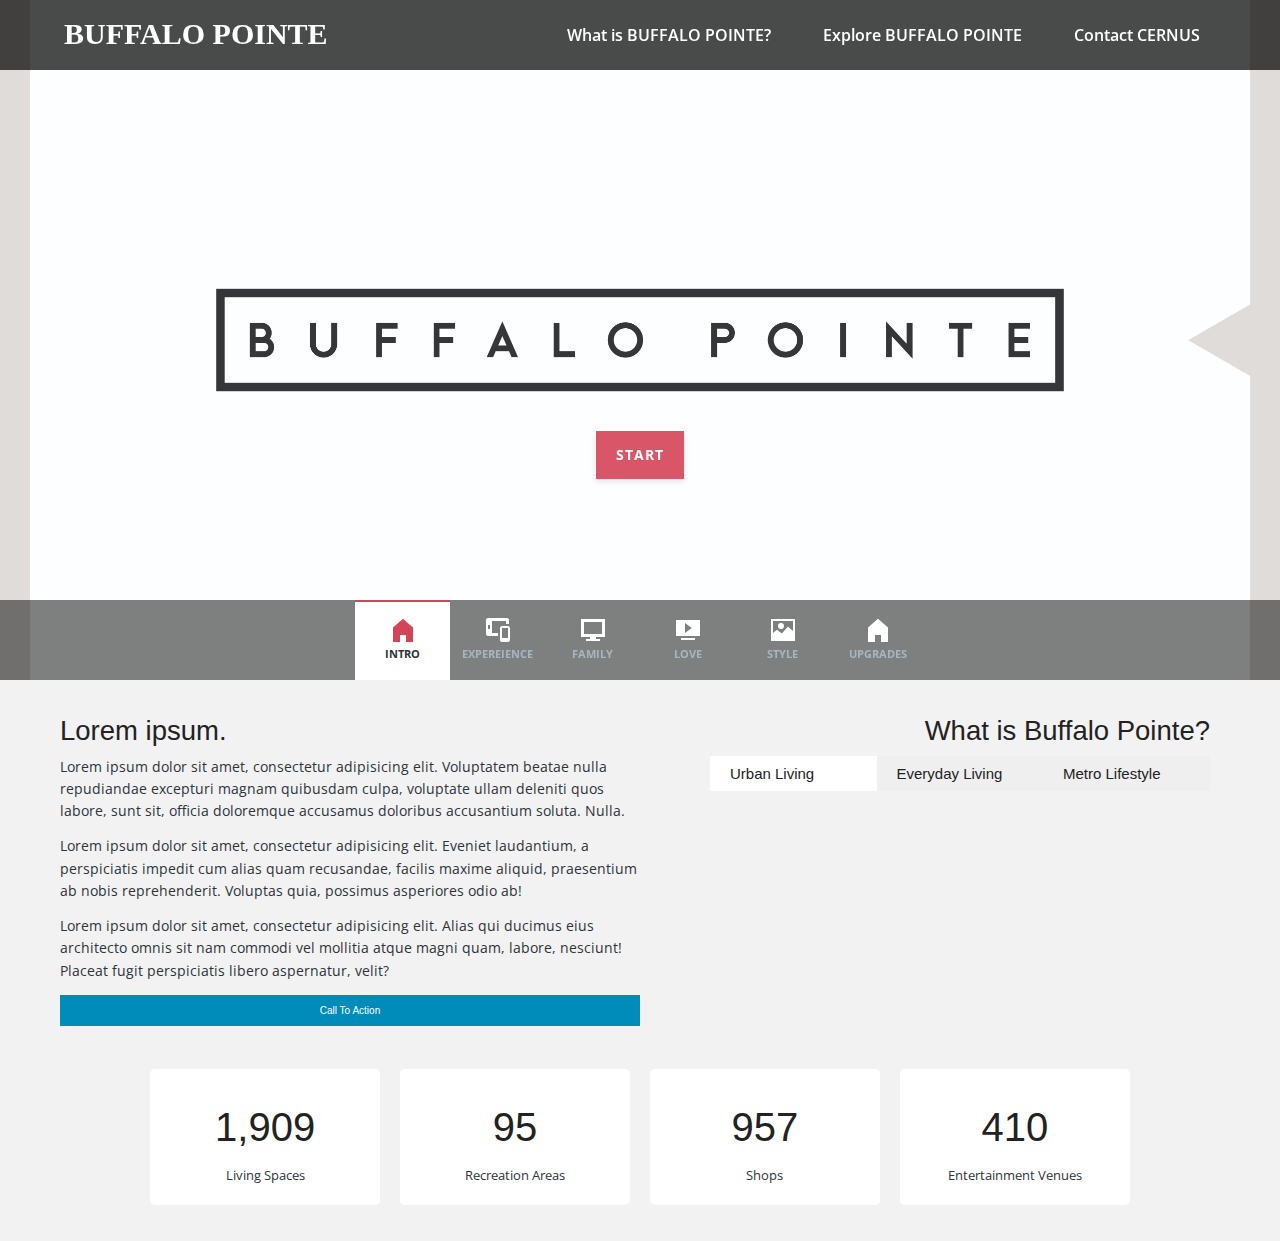
==== index.html @ 83a9c7e1 "Revision 2" ====
<!doctype html>
<html lang="en" class="no-js">
<head>
	<meta charset="UTF-8">
	<meta name="viewport" content="width=device-width, initial-scale=1">

	<link href='http://fonts.googleapis.com/css?family=Open+Sans:300,400,600,700' rel='stylesheet' type='text/css'>
 			  <link rel="stylesheet" href="/css/foundation.css" />
	<link rel="stylesheet" href="/reset.css"> <!-- CSS reset -->
	<link rel="stylesheet" href="/style.css"> <!-- Resource style -->
	
	<script src="https://ajax.googleapis.com/ajax/libs/jquery/2.1.4/jquery.min.js"></script>
 	
 	<script src="js/modernizr.js"></script> <!-- Modernizr -->
  	
  	       <script src="/js/foundation.min.js"></script>
  	       
  	       

  	<style>
	


/*-=-=-=-=-=-=-=-=-=-=-=- */
/* Column Grids */
/*-=-=-=-=-=-=-=-=-=-=-=- */

.col_half { width: 49%; }
.col_third { width: 32%; }
.col_fourth { width: 23.5%; }
.col_fifth { width: 18.4%; }
.col_sixth { width: 15%; }
.col_three_fourth { width: 74.5%;}
.col_twothird{ width: 66%;}
.col_half,
.col_third,
.col_twothird,
.col_fourth,
.col_three_fourth,
.col_fifth{
	position: relative;
	display:inline;
	display: inline-block;
	float: left;
	margin-right: 2%;
	margin-bottom: 20px;
}
.end { margin-right: 0 !important; }
/* Column Grids End */

.wrapper { width: 980px; margin: 30px auto; position: relative;}
.counter { background-color: #ffffff; padding: 20px 0; border-radius: 5px;}
.count-title { font-size: 40px; font-weight: normal;  margin-top: 10px; margin-bottom: 0; text-align: center; }
.count-text { font-size: 13px; font-weight: normal;  margin-top: 10px; margin-bottom: 0; text-align: center; }
.fa-2x { margin: 0 auto; float: none; display: table; color: #4ad1e5; }

	</style>
  	
  	
  	
	<title>Buffalo Pointe</title>
</head>
<body>
	<header class="cd-header">
		<div id="cd-logo"><a href="#0" STYLE="   COLOR: #FFF;
    FONT-WEIGHT: BOLD;
    FONT-FAMILY: HELVETICA NEUE;
    FONT-SIZE: 3REM;
    TOP: -4PX;
    POSITION: relative;">BUFFALO POINTE</a></div>

		<nav class="cd-primary-nav">
			<ul>
				<li><a href="#0">What is BUFFALO POINTE?</a></li>
				<li><a href="#0">Explore BUFFALO POINTE</a></li>
				<li><a href="#0">Contact CERNUS</a></li>
			</ul>
		</nav> <!-- .cd-primary-nav -->
	</header>

	<section class="cd-hero">
		<ul class="cd-hero-slider autoplay">
		<li class="selected" >
				<div class="cd-full-width">
					
				 
						<a href="#0" class="cd-btn" style="position:relative; top:200px;">Start</a>
				</div> <!-- .cd-full-width -->
			</li>
			<li>
				<div class="cd-full-width">
					
				 
					<a href="#0" class="cd-btn ">Learn More</a>
				</div> <!-- .cd-full-width -->
			</li>
			<li>
				<div class="cd-full-width">
					
				 
					<a href="#0" class="cd-btn ">Learn More</a>
				</div> <!-- .cd-full-width -->
			</li>
			<li>
				<div class="cd-full-width">
					
				 
					<a href="#0" class="cd-btn">Learn More</a>
				</div> <!-- .cd-full-width -->
			</li>
			<li>
				<div class="cd-full-width">
					
				 
					<a href="#0" class="cd-btn ">Learn More</a>
				</div> <!-- .cd-full-width -->
			</li>
			<li>
				<div class="cd-full-width">
					
				 
					<a href="#0" class="cd-btn">Learn More</a>
				</div> <!-- .cd-full-width -->
			</li>
			<!--<li>
				<div class="cd-full-width">
				
				 
					<a href="#0" class="cd-btn ">Learn More</a>
				</div> <!-- .cd-full-width -->
			</li>-->
			
		</ul> <!-- .cd-hero-slider -->

		<div class="cd-slider-nav">
			<nav>
				<span class="cd-marker item-1"></span>
				
				<ul>
					<li class="selected"><a href="#0">Intro</a></li>
					<li><a href="#0">Expereience</a></li>
					<li><a href="#0">Family</a></li>
					<li><a href="#0">Love</a></li>
					<li><a href="#0">Style</a></li>
					<li><a href="#0">Upgrades</a></li>
<!--					<li><a href="#0"></a></li>-->
				</ul>
			</nav> 
		</div> <!-- .cd-slider-nav -->
	</section> <!-- .cd-hero -->


<div class="fullwidth">
	<div class="columns large-12" style="padding:0;">
		<div class="columns large-6" style="   padding: 30px 0px 0px 60px;">
		<h1>Lorem ipsum.</h1>
			<p>Lorem ipsum dolor sit amet, consectetur adipisicing elit. Voluptatem beatae nulla repudiandae excepturi magnam quibusdam culpa, voluptate ullam deleniti quos labore, sunt sit, officia doloremque accusamus doloribus accusantium soluta. Nulla.</p>
			
			<p>Lorem ipsum dolor sit amet, consectetur adipisicing elit. Eveniet laudantium, a perspiciatis impedit cum alias quam recusandae, facilis maxime aliquid, praesentium ab nobis reprehenderit. Voluptas quia, possimus asperiores odio ab!</p>
			
			<p>Lorem ipsum dolor sit amet, consectetur adipisicing elit. Alias qui ducimus eius architecto omnis sit nam commodi vel mollitia atque magni quam, labore, nesciunt! Placeat fugit perspiciatis libero aspernatur, velit?</p>
			
			<a href="#" class="button expand">Call To Action</a>
			
		</div>
		<div class="columns large-6" style="    padding: 30px 70px 0px 70px;">
		
		<h1 style="float:right;">What is Buffalo Pointe?</h1>
		<div style="clear:both;"></div>
		<ul class="tabs" data-tab>
  <li class="tab-title active"><a href="#panel1">Urban Living</a></li>
  <li class="tab-title"><a href="#panel2">Everyday Living</a></li>
  <li class="tab-title"><a href="#panel3">Metro Lifestyle</a></li>

</ul>
<div class="tabs-content">
  <div class="content active" id="panel1">
<img src="http://placehold.it/650x350&text=Urban Living Content" alt="" style="width:100%;">
  </div>
  <div class="content" id="panel2">
<img src="http://placehold.it/650x350&text=Everyday Living Content" alt="" style="width:100%;">
  </div>
  <div class="content" id="panel3">
<img src="http://placehold.it/650x350&text=Metro Lifestyle Content" alt="" style="width:100%;">
  </div>

</div>
			
		</div>
		
	</div>
</div>
	
	
	
	<div class="fullwidth">
		<div class="columns large-12 centered">
			
<div class="wrapper">
    <div class="counter col_fourth">
      <i class="fa fa-code fa-2x"></i>
      <h2 class="timer count-title" id="count-number" data-to="3579" data-speed="1500"></h2>
       <p class="count-text ">Living Spaces</p>
    </div>

    <div class="counter col_fourth">
      <i class="fa fa-coffee fa-2x"></i>
      <h2 class="timer count-title" id="count-number" data-to="178" data-speed="1500"></h2>
      <p class="count-text ">Recreation Areas</p>
    </div>

    <div class="counter col_fourth">
      <i class="fa fa-lightbulb-o fa-2x"></i>
      <h2 class="timer count-title" id="count-number" data-to="1794" data-speed="1500"></h2>
      <p class="count-text ">Shops</p>
    </div>

    <div class="counter col_fourth end">
      <i class="fa fa-bug fa-2x"></i>
      <h2 class="timer count-title" id="count-number" data-to="768" data-speed="1500"></h2>
      <p class="count-text ">Entertainment Venues</p>
    </div>
</div>
			
		</div>
	</div>
	
	<div class="fullwidth">
		<div class="columns large-12 centered">
			
			<img src="http://placehold.it/900x480&text=MAPPLIC" style="width:100%;" alt="">
			
		</div>
		
	</div>


<script>
	(function ($) {
	$.fn.countTo = function (options) {
		options = options || {};
		
		return $(this).each(function () {
			// set options for current element
			var settings = $.extend({}, $.fn.countTo.defaults, {
				from:            $(this).data('from'),
				to:              $(this).data('to'),
				speed:           $(this).data('speed'),
				refreshInterval: $(this).data('refresh-interval'),
				decimals:        $(this).data('decimals')
			}, options);
			
			// how many times to update the value, and how much to increment the value on each update
			var loops = Math.ceil(settings.speed / settings.refreshInterval),
				increment = (settings.to - settings.from) / loops;
			
			// references & variables that will change with each update
			var self = this,
				$self = $(this),
				loopCount = 0,
				value = settings.from,
				data = $self.data('countTo') || {};
			
			$self.data('countTo', data);
			
			// if an existing interval can be found, clear it first
			if (data.interval) {
				clearInterval(data.interval);
			}
			data.interval = setInterval(updateTimer, settings.refreshInterval);
			
			// initialize the element with the starting value
			render(value);
			
			function updateTimer() {
				value += increment;
				loopCount++;
				
				render(value);
				
				if (typeof(settings.onUpdate) == 'function') {
					settings.onUpdate.call(self, value);
				}
				
				if (loopCount >= loops) {
					// remove the interval
					$self.removeData('countTo');
					clearInterval(data.interval);
					value = settings.to;
					
					if (typeof(settings.onComplete) == 'function') {
						settings.onComplete.call(self, value);
					}
				}
			}
			
			function render(value) {
				var formattedValue = settings.formatter.call(self, value, settings);
				$self.html(formattedValue);
			}
		});
	};
	
	$.fn.countTo.defaults = {
		from: 0,               // the number the element should start at
		to: 0,                 // the number the element should end at
		speed: 1000,           // how long it should take to count between the target numbers
		refreshInterval: 100,  // how often the element should be updated
		decimals: 0,           // the number of decimal places to show
		formatter: formatter,  // handler for formatting the value before rendering
		onUpdate: null,        // callback method for every time the element is updated
		onComplete: null       // callback method for when the element finishes updating
	};
	
	function formatter(value, settings) {
		return value.toFixed(settings.decimals);
	}
}(jQuery));

jQuery(function ($) {
  // custom formatting example
  $('#count-number').data('countToOptions', {
	formatter: function (value, options) {
	  return value.toFixed(options.decimals).replace(/\B(?=(?:\d{3})+(?!\d))/g, ',');
	}
  });
  
  // start all the timers
  $('.timer').each(count);  
  
  function count(options) {
	var $this = $(this);
	options = $.extend({}, options || {}, $this.data('countToOptions') || {});
	$this.countTo(options);
  }
});

	</script>

<script>
	$(document).foundation();
	</script>
	
<script src="js/jquery-2.1.1.js"></script>
<script src="js/main.js"></script> <!-- Resource jQuery -->
</body>
</html>
---- style.css ----
/* -------------------------------- 

Primary style

-------------------------------- */
*, *::after, *::before {
  -webkit-box-sizing: border-box;
  -moz-box-sizing: border-box;
  box-sizing: border-box;
}

html {
  font-size: 62.5%;
}

body {
  font-size: 1.6rem;
  font-family: "Open Sans", sans-serif;
  color: #2c343b;
  background-color: #f2f2f2;
}

a {
  color: #d44457;
  text-decoration: none;
}

img {
  max-width: 100%;
}


h1, h2, h3, h4, h5, h6 {
    color: #222222;
    font-family: "Helvetica Neue", Helvetica, Roboto, Arial, sans-serif;
    font-style: normal;
    font-weight: normal;
    line-height: 1.4;
    margin-bottom: 0.5rem;
    margin-top: 0.2rem;
    text-rendering: optimizeLegibility;
}

@media only screen and (min-width: 40.0625em) {
  h1, h2, h3, h4, h5, h6 {
    line-height: 1.4; }

  h1 {
    font-size: 2.75rem; }

  h2 {
    font-size: 2.3125rem; }

  h3 {
    font-size: 1.6875rem; }

  h4 {
    font-size: 1.4375rem; }

  h5 {
    font-size: 1.125rem; }

  h6 {
    font-size: 1rem; } }


/* Default paragraph styles */
p {
  font-family: inherit;
  font-size: 1.4rem;
  font-weight: normal;
  line-height: 1.6;
  margin-bottom: 1.25rem;
  text-rendering: optimizeLegibility; }
  p.lead {
    font-size: 1.21875rem;
    line-height: 1.6; }
  p aside {
    font-size: 0.875rem;
    font-style: italic;
    line-height: 1.35; }


.tabs dd > a, .tabs .tab-title > a {
    display: block;
    background-color: #EFEFEF;
    color: #222222;
    font-family: "Helvetica Neue", Helvetica, Roboto, Arial, sans-serif;
    font-size: 1.5rem;
    padding: 1rem 2rem;
}

.tabs dd, .tabs .tab-title {
    float: left;
    list-style: none;
    margin-bottom: 0 !important;
    position: relative;
    width: 33.3%;
}

/* -------------------------------- 

Main Components 

-------------------------------- */
.cd-header {
    position: fixed;
    z-index: 25;
    top: 0;
    left: 0;
    width: 100%;
    height: 50px;
    background-color: #21272c;
    -webkit-font-smoothing: antialiased;
    -moz-osx-font-smoothing: grayscale;
}
@media only screen and (min-width: 768px){
.cd-header {
    height: 70px;
    background-color: rgba(0, 0, 0, 0.71);
}
}

#cd-logo {
  float: left;
  margin: 13px 0 0 5%;
}
#cd-logo img {
  display: block;
}
@media only screen and (min-width: 768px) {
  #cd-logo {
    margin: 23px 0 0 5%;
  }
}

.cd-primary-nav {
  /* mobile first - navigation hidden by default, triggered by tap/click on navigation icon */
  float: right;
  margin-right: 5%;
  width: 44px;
  height: 100%;
  background: url("../assets/cd-icon-menu.svg") no-repeat center center;
}
.cd-primary-nav ul {
  position: absolute;
  top: 0;
  left: 0;
  width: 100%;
  -webkit-transform: translateY(-100%);
  -moz-transform: translateY(-100%);
  -ms-transform: translateY(-100%);
  -o-transform: translateY(-100%);
  transform: translateY(-100%);
}
.cd-primary-nav ul.is-visible {
  box-shadow: 0 3px 8px rgba(0, 0, 0, 0.2);
  -webkit-transform: translateY(50px);
  -moz-transform: translateY(50px);
  -ms-transform: translateY(50px);
  -o-transform: translateY(50px);
  transform: translateY(50px);
}
.cd-primary-nav a {
  display: block;
  height: 50px;
  line-height: 50px;
  padding-left: 5%;
  background: #21272c;
  border-top: 1px solid #333c44;
  color: #ffffff;
}
@media only screen and (min-width: 768px) {
  .cd-primary-nav {
    /* reset navigation values */
    width: auto;
    height: auto;
    background: none;
  }
  .cd-primary-nav ul {
    position: static;
    width: auto;
    -webkit-transform: translateY(0);
    -moz-transform: translateY(0);
    -ms-transform: translateY(0);
    -o-transform: translateY(0);
    transform: translateY(0);
    line-height: 70px;
  }
  .cd-primary-nav ul.is-visible {
    -webkit-transform: translateY(0);
    -moz-transform: translateY(0);
    -ms-transform: translateY(0);
    -o-transform: translateY(0);
    transform: translateY(0);
  }
  .cd-primary-nav li {
    display: inline-block;
    margin-left: 1em;
  }
  .cd-primary-nav a {
    display: inline-block;
    height: auto;
    font-weight: 600;
    line-height: normal;
    background: transparent;
    padding: .6em 1em;
    border-top: none;
  }
}

/* -------------------------------- 

Slider

-------------------------------- */
.cd-hero {
  position: relative;
  -webkit-font-smoothing: antialiased;
  -moz-osx-font-smoothing: grayscale;
}

.cd-hero-slider {
  position: relative;
  height: 360px;
  overflow: hidden;
}
.cd-hero-slider li {
  position: absolute;
  top: 0;
  left: 0;
  width: 100%;
  height: 100%;
  -webkit-transform: translateX(100%);
  -moz-transform: translateX(100%);
  -ms-transform: translateX(100%);
  -o-transform: translateX(100%);
  transform: translateX(100%);
}
.cd-hero-slider li.selected {
  /* this is the visible slide */
  position: relative;
  -webkit-transform: translateX(0);
  -moz-transform: translateX(0);
  -ms-transform: translateX(0);
  -o-transform: translateX(0);
  transform: translateX(0);
}
.cd-hero-slider li.move-left {
  /* slide hidden on the left */
  -webkit-transform: translateX(-100%);
  -moz-transform: translateX(-100%);
  -ms-transform: translateX(-100%);
  -o-transform: translateX(-100%);
  transform: translateX(-100%);
}
.cd-hero-slider li.is-moving, .cd-hero-slider li.selected {
  /* the is-moving class is assigned to the slide which is moving outside the viewport */
  -webkit-transition: -webkit-transform 0.5s;
  -moz-transition: -moz-transform 0.5s;
  transition: transform 0.5s;
}
@media only screen and (min-width: 768px) {
  .cd-hero-slider {
    height: 500px;
  }
}
@media only screen and (min-width: 1170px) {
  .cd-hero-slider {
    height: 680px;
  }
}

/* -------------------------------- 

Single slide style

-------------------------------- */
.cd-hero-slider li {
  background-position: center center;
  background-size: cover;
  background-repeat: no-repeat;
}
.cd-hero-slider li:first-of-type {
/*  background-color: #2c343b;*/
  background-image: url(/images/1.jpg);
}
.cd-hero-slider li:nth-of-type(2) {
/*  background-color: #2c343b;*/
  background-image: url(/images/2.jpg);
}
.cd-hero-slider li:nth-of-type(3) {
/*  background-color: #2c343b;*/
  background-image: url(/images/3.jpg);
}
.cd-hero-slider li:nth-of-type(4) {
/*  background-color: #2c343b;*/
  background-image: url(/images/4.jpg);
}
.cd-hero-slider li:nth-of-type(5) {
/*  background-color: #2c343b;*/
  background-image: url(/images/5.jpg);
}
.cd-hero-slider li:nth-of-type(6) {
/*  background-color: #2c343b;*/
  background-image: url(/images/6.jpg);
}
.cd-hero-slider li:nth-of-type(7) {
/*  background-color: #2c343b;*/
  background-image: url(/images/7.jpg);
}
.cd-hero-slider .cd-full-width,
.cd-hero-slider .cd-half-width {
  position: absolute;
  width: 100%;
  height: 100%;
  z-index: 1;
  left: 0;
  top: 0;
  /* this padding is used to align the text */
  padding-top: 100px;
  text-align: center;
  /* Force Hardware Acceleration in WebKit */
  -webkit-backface-visibility: hidden;
  backface-visibility: hidden;
  -webkit-transform: translateZ(0);
  -moz-transform: translateZ(0);
  -ms-transform: translateZ(0);
  -o-transform: translateZ(0);
  transform: translateZ(0);
}
.cd-hero-slider .cd-img-container {
  /* hide image on mobile device */
  display: none;
}
.cd-hero-slider .cd-img-container img {
  position: absolute;
  left: 50%;
  top: 50%;
  bottom: auto;
  right: auto;
  -webkit-transform: translateX(-50%) translateY(-50%);
  -moz-transform: translateX(-50%) translateY(-50%);
  -ms-transform: translateX(-50%) translateY(-50%);
  -o-transform: translateX(-50%) translateY(-50%);
  transform: translateX(-50%) translateY(-50%);
}
.cd-hero-slider .cd-bg-video-wrapper {
  /* hide video on mobile device */
  display: none;
  position: absolute;
  top: 0;
  left: 0;
  width: 100%;
  height: 100%;
  overflow: hidden;
}
.cd-hero-slider .cd-bg-video-wrapper video {
  /* you won't see this element in the html, but it will be injected using js */
  display: block;
  min-height: 100%;
  min-width: 100%;
  max-width: none;
  height: auto;
  width: auto;
  position: absolute;
  left: 50%;
  top: 50%;
  bottom: auto;
  right: auto;
  -webkit-transform: translateX(-50%) translateY(-50%);
  -moz-transform: translateX(-50%) translateY(-50%);
  -ms-transform: translateX(-50%) translateY(-50%);
  -o-transform: translateX(-50%) translateY(-50%);
  transform: translateX(-50%) translateY(-50%);
}
.cd-hero-slider h2, .cd-hero-slider p {
  text-shadow: 0 1px 3px rgba(0, 0, 0, 0.1);
  line-height: 1.2;
  margin: 0 auto 14px;
  color: #ffffff;
  width: 90%;
  max-width: 400px;
}
.cd-hero-slider h2 {
  font-size: 2.4rem;
}
.cd-hero-slider p {
  font-size: 1.4rem;
  line-height: 1.4;
}
.cd-hero-slider .cd-btn {
  display: inline-block;
  padding: 1.2em 1.4em;
  margin-top: .8em;
  background-color: rgba(212, 68, 87, 0.9);
  font-size: 1.3rem;
  font-weight: 700;
  letter-spacing: 1px;
  color: #ffffff;
  text-transform: uppercase;
  box-shadow: 0 3px 6px rgba(0, 0, 0, 0.1);
  -webkit-transition: background-color 0.2s;
  -moz-transition: background-color 0.2s;
  transition: background-color 0.2s;
}
.cd-hero-slider .cd-btn.secondary {
  background-color: rgba(22, 26, 30, 0.8);
}
.cd-hero-slider .cd-btn:nth-of-type(2) {
  margin-left: 1em;
}
.no-touch .cd-hero-slider .cd-btn:hover {
  background-color: #d44457;
}
.no-touch .cd-hero-slider .cd-btn.secondary:hover {
  background-color: #161a1e;
}
@media only screen and (min-width: 768px) {
  .cd-hero-slider li:nth-of-type(2) {
/*    background-image: none;*/
  }
  .cd-hero-slider li:nth-of-type(3) {
/*    background-image: none;*/
  }
  .cd-hero-slider li:nth-of-type(4) {
/*    background-image: none;*/
  }
  .cd-hero-slider .cd-full-width,
  .cd-hero-slider .cd-half-width {
    padding-top: 150px;
  }
  .cd-hero-slider .cd-bg-video-wrapper {
    display: block;
  }
  .cd-hero-slider .cd-half-width {
    width: 45%;
  }
  .cd-hero-slider .cd-half-width:first-of-type {
    left: 5%;
  }
  .cd-hero-slider .cd-half-width:nth-of-type(2) {
    right: 5%;
    left: auto;
  }
  .cd-hero-slider .cd-img-container {
    display: block;
  }
  .cd-hero-slider h2, .cd-hero-slider p {
    max-width: 520px;
  }
  .cd-hero-slider h2 {
    font-size: 2.4em;
    font-weight: 300;
  }
  .cd-hero-slider .cd-btn {
    font-size: 1.4rem;
  }
}
@media only screen and (min-width: 1170px) {
  .cd-hero-slider .cd-full-width,
  .cd-hero-slider .cd-half-width {
    padding-top: 220px;
  }
  .cd-hero-slider h2, .cd-hero-slider p {
    margin-bottom: 20px;
  }
  .cd-hero-slider h2 {
    font-size: 3.2em;
  }
  .cd-hero-slider p {
    font-size: 1.6rem;
  }
}

/* -------------------------------- 

Single slide animation

-------------------------------- */
@media only screen and (min-width: 768px) {
  .cd-hero-slider .cd-half-width {
    opacity: 0;
    -webkit-transform: translateX(40px);
    -moz-transform: translateX(40px);
    -ms-transform: translateX(40px);
    -o-transform: translateX(40px);
    transform: translateX(40px);
  }
  .cd-hero-slider .move-left .cd-half-width {
    -webkit-transform: translateX(-40px);
    -moz-transform: translateX(-40px);
    -ms-transform: translateX(-40px);
    -o-transform: translateX(-40px);
    transform: translateX(-40px);
  }
  .cd-hero-slider .selected .cd-half-width {
    /* this is the visible slide */
    opacity: 1;
    -webkit-transform: translateX(0);
    -moz-transform: translateX(0);
    -ms-transform: translateX(0);
    -o-transform: translateX(0);
    transform: translateX(0);
  }
  .cd-hero-slider .is-moving .cd-half-width {
    /* this is the slide moving outside the viewport 
    wait for the end of the transition on the <li> parent before set opacity to 0 and translate to 40px/-40px */
    -webkit-transition: opacity 0s 0.5s, -webkit-transform 0s 0.5s;
    -moz-transition: opacity 0s 0.5s, -moz-transform 0s 0.5s;
    transition: opacity 0s 0.5s, transform 0s 0.5s;
  }
  .cd-hero-slider li.selected.from-left .cd-half-width:nth-of-type(2),
  .cd-hero-slider li.selected.from-right .cd-half-width:first-of-type {
    /* this is the selected slide - different animation if it's entering from left or right */
    -webkit-transition: opacity 0.4s 0.2s, -webkit-transform 0.5s 0.2s;
    -moz-transition: opacity 0.4s 0.2s, -moz-transform 0.5s 0.2s;
    transition: opacity 0.4s 0.2s, transform 0.5s 0.2s;
  }
  .cd-hero-slider li.selected.from-left .cd-half-width:first-of-type,
  .cd-hero-slider li.selected.from-right .cd-half-width:nth-of-type(2) {
    /* this is the selected slide - different animation if it's entering from left or right */
    -webkit-transition: opacity 0.4s 0.4s, -webkit-transform 0.5s 0.4s;
    -moz-transition: opacity 0.4s 0.4s, -moz-transform 0.5s 0.4s;
    transition: opacity 0.4s 0.4s, transform 0.5s 0.4s;
  }
  .cd-hero-slider .cd-full-width h2,
  .cd-hero-slider .cd-full-width p,
  .cd-hero-slider .cd-full-width .cd-btn {
    opacity: 0;
    -webkit-transform: translateX(100px);
    -moz-transform: translateX(100px);
    -ms-transform: translateX(100px);
    -o-transform: translateX(100px);
    transform: translateX(100px);
  }
  .cd-hero-slider .move-left .cd-full-width h2,
  .cd-hero-slider .move-left .cd-full-width p,
  .cd-hero-slider .move-left .cd-full-width .cd-btn {
    opacity: 0;
    -webkit-transform: translateX(-100px);
    -moz-transform: translateX(-100px);
    -ms-transform: translateX(-100px);
    -o-transform: translateX(-100px);
    transform: translateX(-100px);
  }
  .cd-hero-slider .selected .cd-full-width h2,
  .cd-hero-slider .selected .cd-full-width p,
  .cd-hero-slider .selected .cd-full-width .cd-btn {
    /* this is the visible slide */
    opacity: 1;
    -webkit-transform: translateX(0);
    -moz-transform: translateX(0);
    -ms-transform: translateX(0);
    -o-transform: translateX(0);
    transform: translateX(0);
  }
  .cd-hero-slider li.is-moving .cd-full-width h2,
  .cd-hero-slider li.is-moving .cd-full-width p,
  .cd-hero-slider li.is-moving .cd-full-width .cd-btn {
    /* this is the slide moving outside the viewport 
    wait for the end of the transition on the li parent before set opacity to 0 and translate to 100px/-100px */
    -webkit-transition: opacity 0s 0.5s, -webkit-transform 0s 0.5s;
    -moz-transition: opacity 0s 0.5s, -moz-transform 0s 0.5s;
    transition: opacity 0s 0.5s, transform 0s 0.5s;
  }
  .cd-hero-slider li.selected h2 {
    -webkit-transition: opacity 0.4s 0.2s, -webkit-transform 0.5s 0.2s;
    -moz-transition: opacity 0.4s 0.2s, -moz-transform 0.5s 0.2s;
    transition: opacity 0.4s 0.2s, transform 0.5s 0.2s;
  }
  .cd-hero-slider li.selected p {
    -webkit-transition: opacity 0.4s 0.3s, -webkit-transform 0.5s 0.3s;
    -moz-transition: opacity 0.4s 0.3s, -moz-transform 0.5s 0.3s;
    transition: opacity 0.4s 0.3s, transform 0.5s 0.3s;
  }
  .cd-hero-slider li.selected .cd-btn {
    -webkit-transition: opacity 0.4s 0.4s, -webkit-transform 0.5s 0.4s, background-color 0.2s 0s;
    -moz-transition: opacity 0.4s 0.4s, -moz-transform 0.5s 0.4s, background-color 0.2s 0s;
    transition: opacity 0.4s 0.4s, transform 0.5s 0.4s, background-color 0.2s 0s;
  }
}
/* -------------------------------- 

Slider navigation

-------------------------------- */
.cd-slider-nav {
  position: absolute;
  width: 100%;
  bottom: 0;
  z-index: 2;
  text-align: center;
  height: 55px;
  background-color: rgba(0, 1, 1, 0.5);
}
.cd-slider-nav nav, .cd-slider-nav ul, .cd-slider-nav li, .cd-slider-nav a {
  height: 100%;
}
.cd-slider-nav nav {
  display: inline-block;
  position: relative;
}
.cd-slider-nav .cd-marker {
  position: absolute;
  bottom: 0;
  left: 0;
  width: 60px;
  height: 100%;
  color: #d44457;
  background-color: #ffffff;
  box-shadow: inset 0 2px 0 currentColor;
  -webkit-transition: -webkit-transform 0.2s, box-shadow 0.2s;
  -moz-transition: -moz-transform 0.2s, box-shadow 0.2s;
  transition: transform 0.2s, box-shadow 0.2s;
}
.cd-slider-nav .cd-marker.item-2 {
  -webkit-transform: translateX(100%);
  -moz-transform: translateX(100%);
  -ms-transform: translateX(100%);
  -o-transform: translateX(100%);
  transform: translateX(100%);
}
.cd-slider-nav .cd-marker.item-3 {
  -webkit-transform: translateX(200%);
  -moz-transform: translateX(200%);
  -ms-transform: translateX(200%);
  -o-transform: translateX(200%);
  transform: translateX(200%);
}
.cd-slider-nav .cd-marker.item-4 {
  -webkit-transform: translateX(300%);
  -moz-transform: translateX(300%);
  -ms-transform: translateX(300%);
  -o-transform: translateX(300%);
  transform: translateX(300%);
}
.cd-slider-nav .cd-marker.item-5 {
  -webkit-transform: translateX(400%);
  -moz-transform: translateX(400%);
  -ms-transform: translateX(400%);
  -o-transform: translateX(400%);
  transform: translateX(400%);
}
.cd-slider-nav ul::after {
  clear: both;
  content: "";
  display: table;
}
.cd-slider-nav li {
  display: inline-block;
  width: 60px;
  float: left;
}
.cd-slider-nav li.selected a {
  color: #2c343b;
}
.no-touch .cd-slider-nav li.selected a:hover {
  background-color: transparent;
}
.cd-slider-nav a {
  display: block;
  position: relative;
  padding-top: 35px;
  font-size: 1rem;
  font-weight: 700;
  color: #a8b4be;
  -webkit-transition: background-color 0.2s;
  -moz-transition: background-color 0.2s;
  transition: background-color 0.2s;
}
.cd-slider-nav a::before {
  content: '';
  position: absolute;
  width: 24px;
  height: 24px;
  top: 8px;
  left: 50%;
  right: auto;
  -webkit-transform: translateX(-50%);
  -moz-transform: translateX(-50%);
  -ms-transform: translateX(-50%);
  -o-transform: translateX(-50%);
  transform: translateX(-50%);
  background: url(../assets/cd-icon-navigation.svg) no-repeat 0 0;
}
.no-touch .cd-slider-nav a:hover {
  background-color: rgba(0, 1, 1, 0.5);
}
.cd-slider-nav li:first-of-type a::before {
  background-position: 0 0;
}
.cd-slider-nav li.selected:first-of-type a::before {
  background-position: 0 -24px;
}
.cd-slider-nav li:nth-of-type(2) a::before {
  background-position: -24px 0;
}
.cd-slider-nav li.selected:nth-of-type(2) a::before {
  background-position: -24px -24px;
}
.cd-slider-nav li:nth-of-type(3) a::before {
  background-position: -48px 0;
}
.cd-slider-nav li.selected:nth-of-type(3) a::before {
  background-position: -48px -24px;
}
.cd-slider-nav li:nth-of-type(4) a::before {
  background-position: -72px 0;
}
.cd-slider-nav li.selected:nth-of-type(4) a::before {
  background-position: -72px -24px;
}
.cd-slider-nav li:nth-of-type(5) a::before {
  background-position: -96px 0;
}
.cd-slider-nav li.selected:nth-of-type(5) a::before {
  background-position: -96px -24px;
}
@media only screen and (min-width: 768px) {
  .cd-slider-nav {
    height: 80px;
  }
  .cd-slider-nav .cd-marker,
  .cd-slider-nav li {
    width: 95px;
  }
  .cd-slider-nav a {
    padding-top: 48px;
    font-size: 1.1rem;
    text-transform: uppercase;
  }
  .cd-slider-nav a::before {
    top: 18px;
  }
}

/* -------------------------------- 

Main content

-------------------------------- */
.cd-main-content {
  width: 90%;
  max-width: 768px;
  margin: 0 auto;
  padding: 2em 0;
}
.cd-main-content p {
  font-size: 1.4rem;
  line-height: 1.8;
  color: #999999;
  margin: 2em 0;
}
@media only screen and (min-width: 1170px) {
  .cd-main-content {
    padding: 3em 0;
  }
  .cd-main-content p {
    font-size: 1.6rem;
  }
}

/* -------------------------------- 

Javascript disabled

-------------------------------- */
.no-js .cd-hero-slider li {
  display: none;
}
.no-js .cd-hero-slider li.selected {
  display: block;
}

.no-js .cd-slider-nav {
  display: none;
}
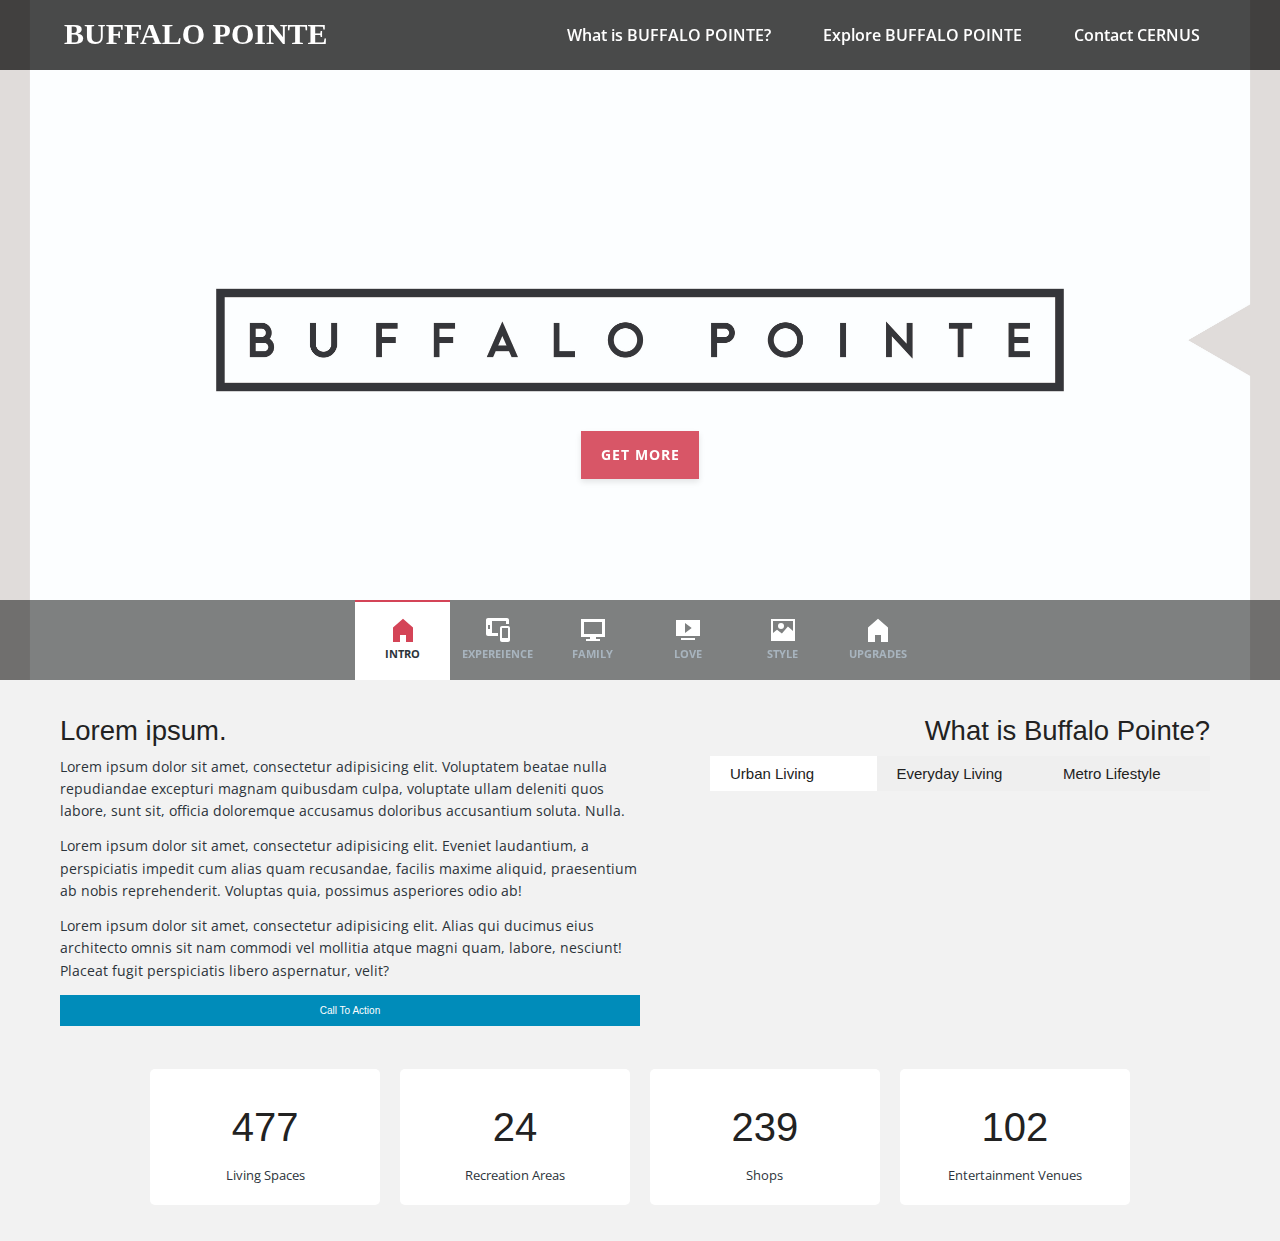
==== commit 52af0f92: "Revision2b - revised slider buttons and copy for calls" ====
--- a/index.html
+++ b/index.html
@@ -84,50 +84,50 @@
 				<div class="cd-full-width">
 					
 				 
-						<a href="#0" class="cd-btn" style="position:relative; top:200px;">Start</a>
-				</div> <!-- .cd-full-width -->
-			</li>
-			<li>
-				<div class="cd-full-width">
-					
-				 
-					<a href="#0" class="cd-btn ">Learn More</a>
-				</div> <!-- .cd-full-width -->
-			</li>
-			<li>
-				<div class="cd-full-width">
-					
-				 
-					<a href="#0" class="cd-btn ">Learn More</a>
-				</div> <!-- .cd-full-width -->
-			</li>
-			<li>
-				<div class="cd-full-width">
-					
-				 
-					<a href="#0" class="cd-btn">Learn More</a>
-				</div> <!-- .cd-full-width -->
-			</li>
-			<li>
-				<div class="cd-full-width">
-					
-				 
-					<a href="#0" class="cd-btn ">Learn More</a>
-				</div> <!-- .cd-full-width -->
-			</li>
-			<li>
-				<div class="cd-full-width">
-					
-				 
-					<a href="#0" class="cd-btn">Learn More</a>
+						<a href="#0" class="cd-btn " style="position:relative; top:200px;">Get More</a>
+				</div> <!-- .cd-full-width -->
+			</li>
+			<li>
+				<div class="cd-full-width">
+					
+				 
+					<a href="#0" class="cd-btn " style="position:relative; top:200px;">Expereince More</a>
+				</div> <!-- .cd-full-width -->
+			</li>
+			<li>
+				<div class="cd-full-width">
+					
+				 
+					<a href="#0" class="cd-btn " style="position:relative; top:200px;">Live More</a>
+				</div> <!-- .cd-full-width -->
+			</li>
+			<li>
+				<div class="cd-full-width">
+					
+				 
+					<a href="#0" class="cd-btn" style="position:relative; top:200px;">Love More</a>
+				</div> <!-- .cd-full-width -->
+			</li>
+			<li>
+				<div class="cd-full-width">
+					
+				 
+					<a href="#0" class="cd-btn " style="position:relative; top:200px;">Get More Style</a>
+				</div> <!-- .cd-full-width -->
+			</li>
+			<li>
+				<div class="cd-full-width">
+					
+				 
+					<a href="#0" class="cd-btn" style="position:relative; top:200px;">Upgrade Now</a>
 				</div> <!-- .cd-full-width -->
 			</li>
 			<!--<li>
 				<div class="cd-full-width">
 				
 				 
-					<a href="#0" class="cd-btn ">Learn More</a>
-				</div> <!-- .cd-full-width -->
+					<a href="#0" class="cd-btn " style="position:relative; top:200px;">Learn More</a>
+				</div> 
 			</li>-->
 			
 		</ul> <!-- .cd-hero-slider -->
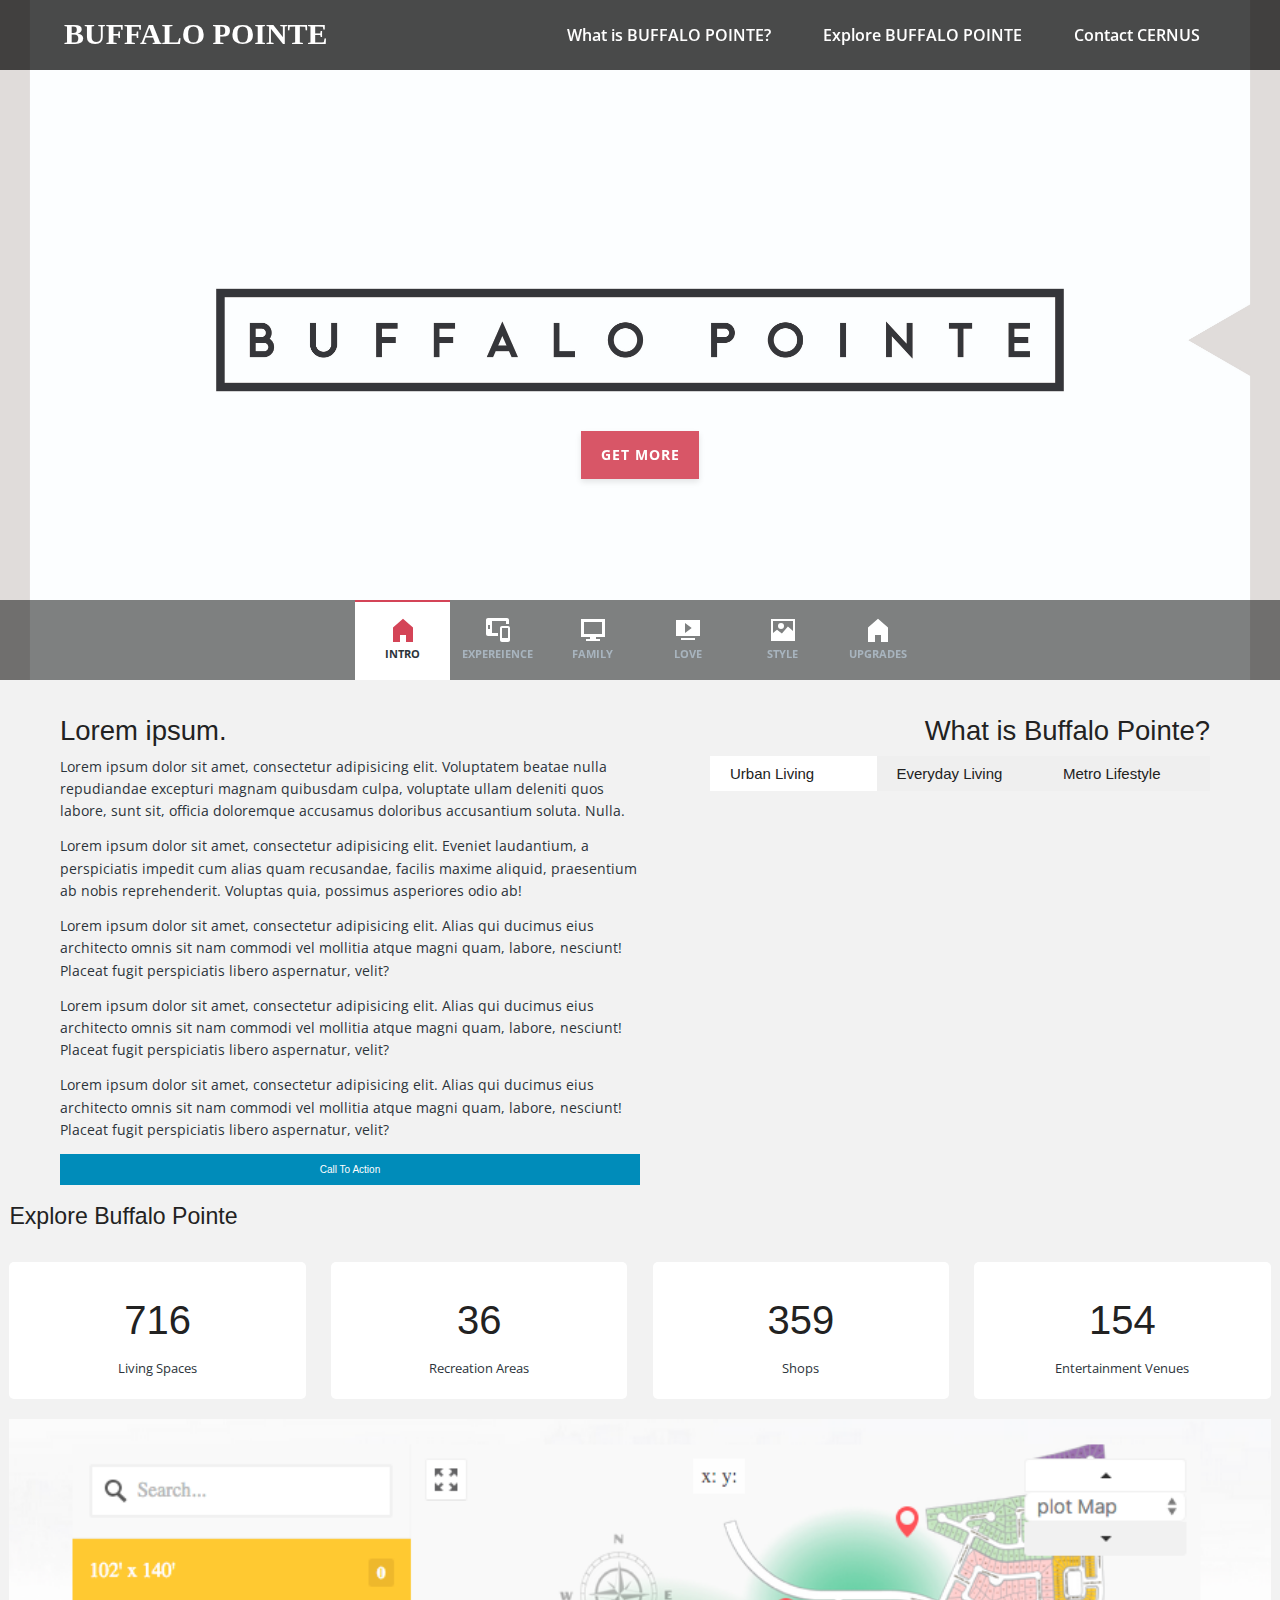
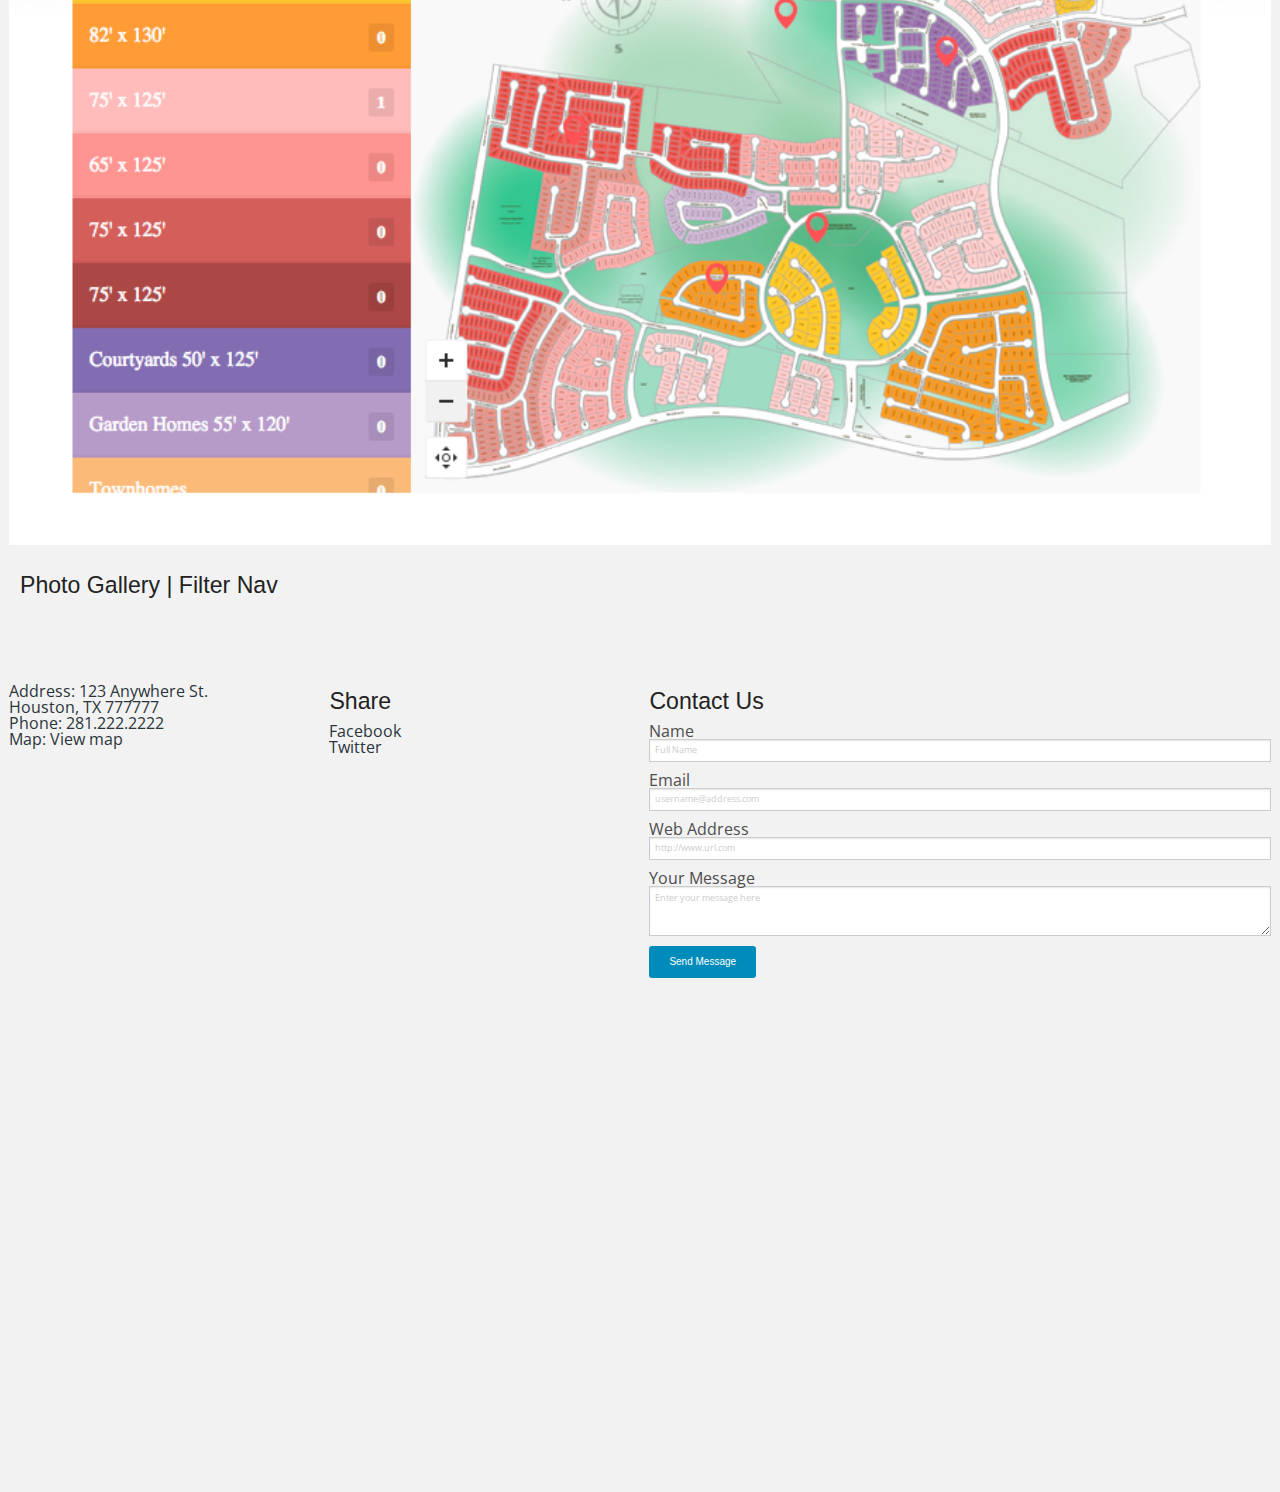
==== commit 12f88876: "Added LOBT Mapplic Image, added google map, added form mock fields, small updates" ====
--- a/index.html
+++ b/index.html
@@ -48,7 +48,7 @@
 .end { margin-right: 0 !important; }
 /* Column Grids End */
 
-.wrapper { width: 980px; margin: 30px auto; position: relative;}
+.wrapper { width: 100%; margin: 30px auto; position: relative;}
 .counter { background-color: #ffffff; padding: 20px 0; border-radius: 5px;}
 .count-title { font-size: 40px; font-weight: normal;  margin-top: 10px; margin-bottom: 0; text-align: center; }
 .count-text { font-size: 13px; font-weight: normal;  margin-top: 10px; margin-bottom: 0; text-align: center; }
@@ -72,8 +72,8 @@
 		<nav class="cd-primary-nav">
 			<ul>
 				<li><a href="#0">What is BUFFALO POINTE?</a></li>
-				<li><a href="#0">Explore BUFFALO POINTE</a></li>
-				<li><a href="#0">Contact CERNUS</a></li>
+				<li><a href="#explore">Explore BUFFALO POINTE</a></li>
+				<li><a href="#contact">Contact CERNUS</a></li>
 			</ul>
 		</nav> <!-- .cd-primary-nav -->
 	</header>
@@ -159,6 +159,8 @@
 			<p>Lorem ipsum dolor sit amet, consectetur adipisicing elit. Eveniet laudantium, a perspiciatis impedit cum alias quam recusandae, facilis maxime aliquid, praesentium ab nobis reprehenderit. Voluptas quia, possimus asperiores odio ab!</p>
 			
 			<p>Lorem ipsum dolor sit amet, consectetur adipisicing elit. Alias qui ducimus eius architecto omnis sit nam commodi vel mollitia atque magni quam, labore, nesciunt! Placeat fugit perspiciatis libero aspernatur, velit?</p>
+			<p>Lorem ipsum dolor sit amet, consectetur adipisicing elit. Alias qui ducimus eius architecto omnis sit nam commodi vel mollitia atque magni quam, labore, nesciunt! Placeat fugit perspiciatis libero aspernatur, velit?</p>
+			<p>Lorem ipsum dolor sit amet, consectetur adipisicing elit. Alias qui ducimus eius architecto omnis sit nam commodi vel mollitia atque magni quam, labore, nesciunt! Placeat fugit perspiciatis libero aspernatur, velit?</p>
 			
 			<a href="#" class="button expand">Call To Action</a>
 			
@@ -175,13 +177,13 @@
 </ul>
 <div class="tabs-content">
   <div class="content active" id="panel1">
-<img src="http://placehold.it/650x350&text=Urban Living Content" alt="" style="width:100%;">
+<img src="http://www.gerdingedlen.com/uploads/tx_news/2012-04-18-metropolis-bb.jpg" alt="" style="width:100%;">
   </div>
   <div class="content" id="panel2">
-<img src="http://placehold.it/650x350&text=Everyday Living Content" alt="" style="width:100%;">
+<img src="http://cache2.asset-cache.net/gc/487361523-photo-of-friends-having-fun-in-city-gettyimages.jpg?v=1&c=IWSAsset&k=2&d=qmKSWarqAqbyczLW3rNBzjdapoDFgglR90rGcvdVE%2FBm6gNO46xCOajx9wqR6FVw" alt="" style="width:100%;">
   </div>
   <div class="content" id="panel3">
-<img src="http://placehold.it/650x350&text=Metro Lifestyle Content" alt="" style="width:100%;">
+<img src="https://austinrailnow.files.wordpress.com/2013/10/arn02_hou-lrt-preston-stn-main-st-ohdview_hou-metro.jpg" alt="" style="width:100%;">
   </div>
 
 </div>
@@ -193,8 +195,10 @@
 	
 	
 	
-	<div class="fullwidth">
+	<div class="fullwidth" >
 		<div class="columns large-12 centered">
+
+		<h2>Explore Buffalo Pointe</h2>
 			
 <div class="wrapper">
     <div class="counter col_fourth">
@@ -225,14 +229,108 @@
 		</div>
 	</div>
 	
+	<div class="fullwidth" id="explore">
+		<div class="columns large-12 centered">
+			
+			<img src="/images/mapplic.png" style="width:100%;" alt="">
+
+		</div>
+
+	</div>
+
+		<div class="fullwidth">
+		<div class="columns large-12 centered" style="padding:20px;">
+
+			<h2>Photo Gallery | Filter Nav</h2>
+
+	<ul class="small-block-grid-2 medium-block-grid-3 large-block-grid-4">
+
+		<li><img src="http://placehold.it/300x300"  alt=""></li>
+
+		<li><img src="http://placehold.it/300x300"  alt=""></li>
+
+		<li><img src="http://placehold.it/300x300"  alt=""></li>
+
+		<li><img src="http://placehold.it/300x300"  alt=""></li>
+
+		<li><img src="http://placehold.it/300x300"  alt=""></li>
+
+		<li><img src="http://placehold.it/300x300"  alt=""></li>
+				<li><img src="http://placehold.it/300x300"  alt=""></li>
+
+		<li><img src="http://placehold.it/300x300"  alt=""></li>
+
+
+
+</ul>
+			
+		</div>
+		
+	</div>
+
+
+		<div class="fullwidth" id="contact">
+
+    <div class="columns large-3">
+    	Address: 123 Anywhere St. <br>
+    	Houston, TX 777777 <br>
+
+    	Phone: 281.222.2222 <br>
+
+    	Map: View map
+    	<br>
+
+    </div>
+
+    <div class="columns large-3">
+
+<h2>    	Share</h2>
+
+   	<ul>
+   		<li>Facebook
+   	</li><li>	Twitter
+   	</li>
+
+   	</ul>
+
+
+
+    </div>
+
+    <div id="contactForm" class="small-12 medium-6 large-6 columns">
+      <form id="myForm" method="post" data-abide>
+
+          <h2>Contact Us</h2>
+          <label>Name</label>
+          <small class="error">Your full name is required.</small>
+          <input type="text" placeholder="Full Name" required>
+
+          <label>Email</label>
+          <small class="error">An email address is required.</small>
+
+          <input type="email" placeholder="username@address.com" required>
+
+          <label>Web Address</label>
+          <input type="url" placeholder="http://www.url.com">
+
+          <label>Your Message</label>
+          <small class="error">Your message is required.</small>
+          <textarea placeholder="Enter your message here" required></textarea>
+
+        <input type="submit" class="nice blue radius button" value="Send Message"></button></a>
+        </form>
+    </div>
+
+	</div>
+
 	<div class="fullwidth">
-		<div class="columns large-12 centered">
-			
-			<img src="http://placehold.it/900x480&text=MAPPLIC" style="width:100%;" alt="">
-			
-		</div>
-		
-	</div>
+		<div class="columns large-12">
+			 	<iframe src="https://www.google.com/maps/embed?pb=!1m18!1m12!1m3!1d3455.4768263670585!2d-95.571901!3d29.994462!2m3!1f0!2f0!3f0!3m2!1i1024!2i768!4f13.1!3m3!1m2!1s0x8640cdb6212bb7ed%3A0x968baee5042d0735!2sOn-Target*21+Marketing+%26+Advertising!5e0!3m2!1sen!2sus!4v1438807279362" width="100%" height="500" frameborder="0" style="border:0" allowfullscreen></iframe>
+
+		</div>
+	</div>
+
+
 
 
 <script>
@@ -344,4 +442,4 @@
 <script src="js/jquery-2.1.1.js"></script>
 <script src="js/main.js"></script> <!-- Resource jQuery -->
 </body>
-</html>+</html>
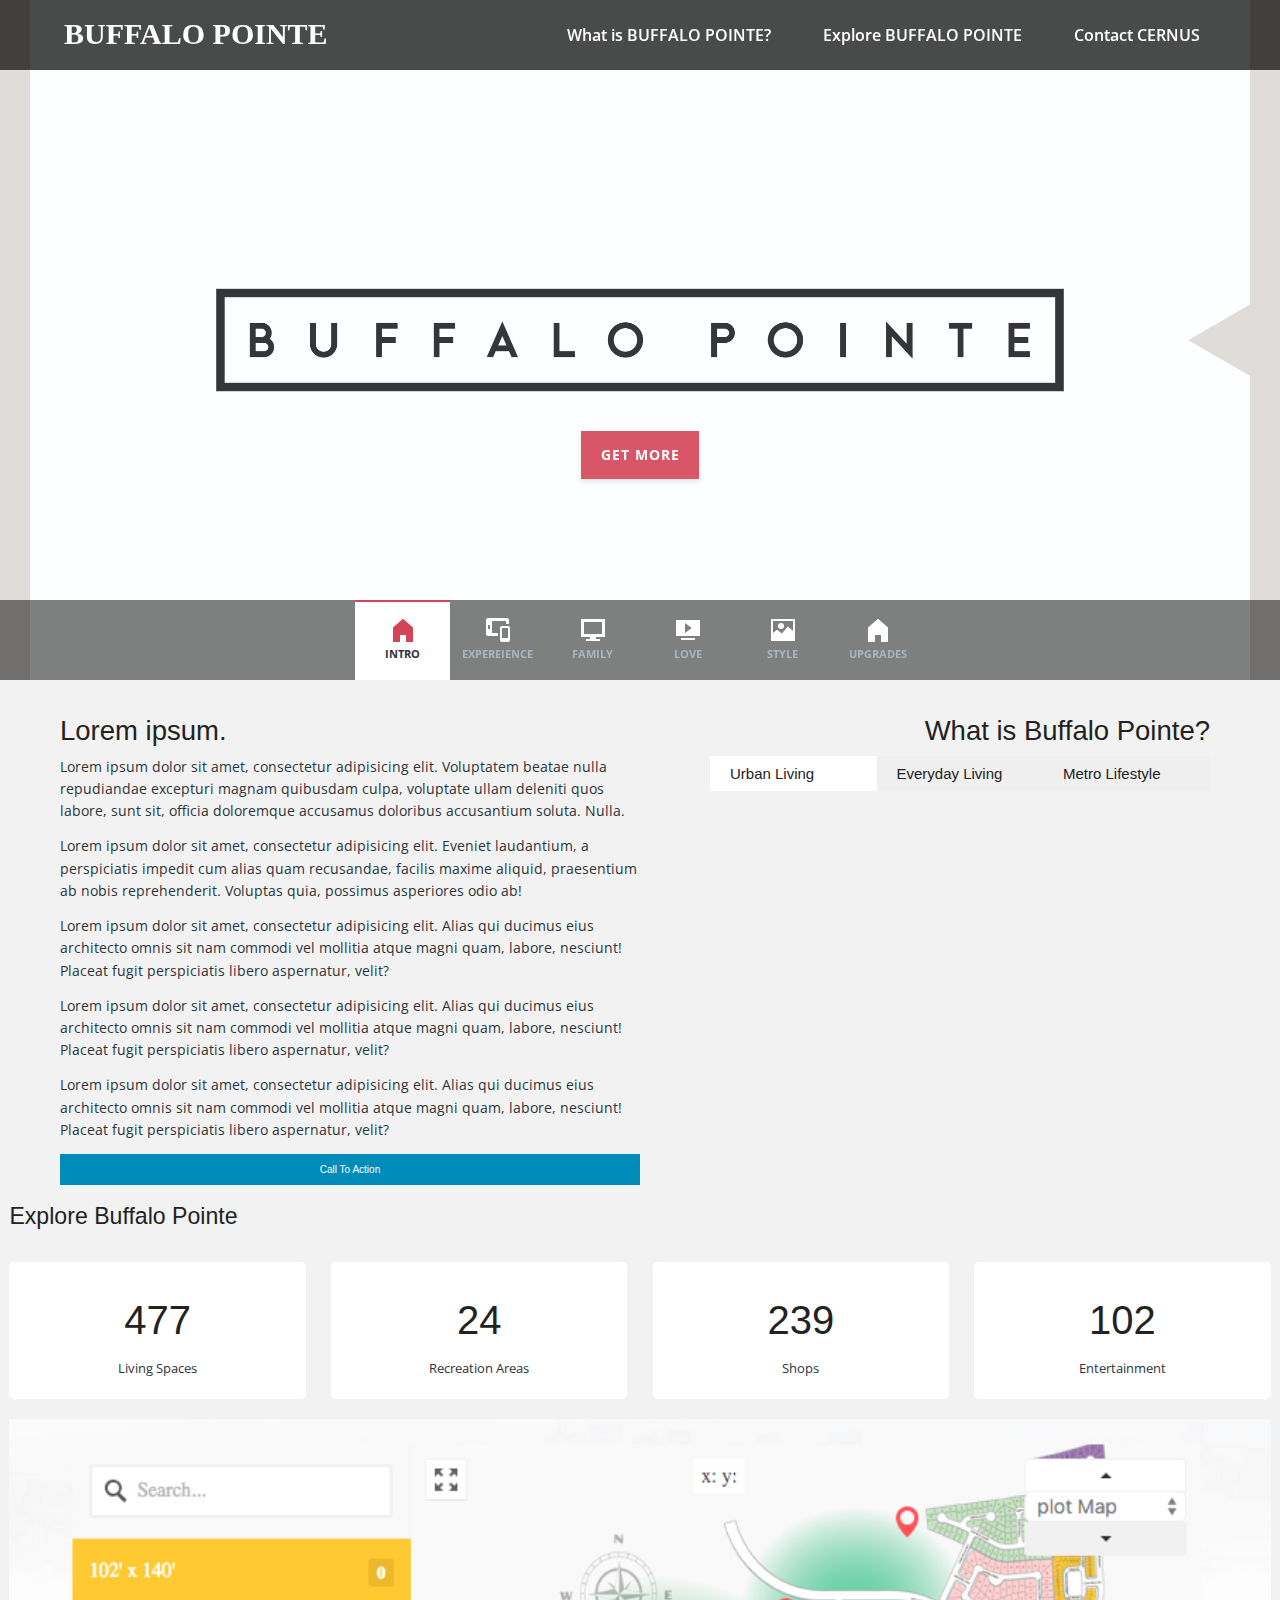
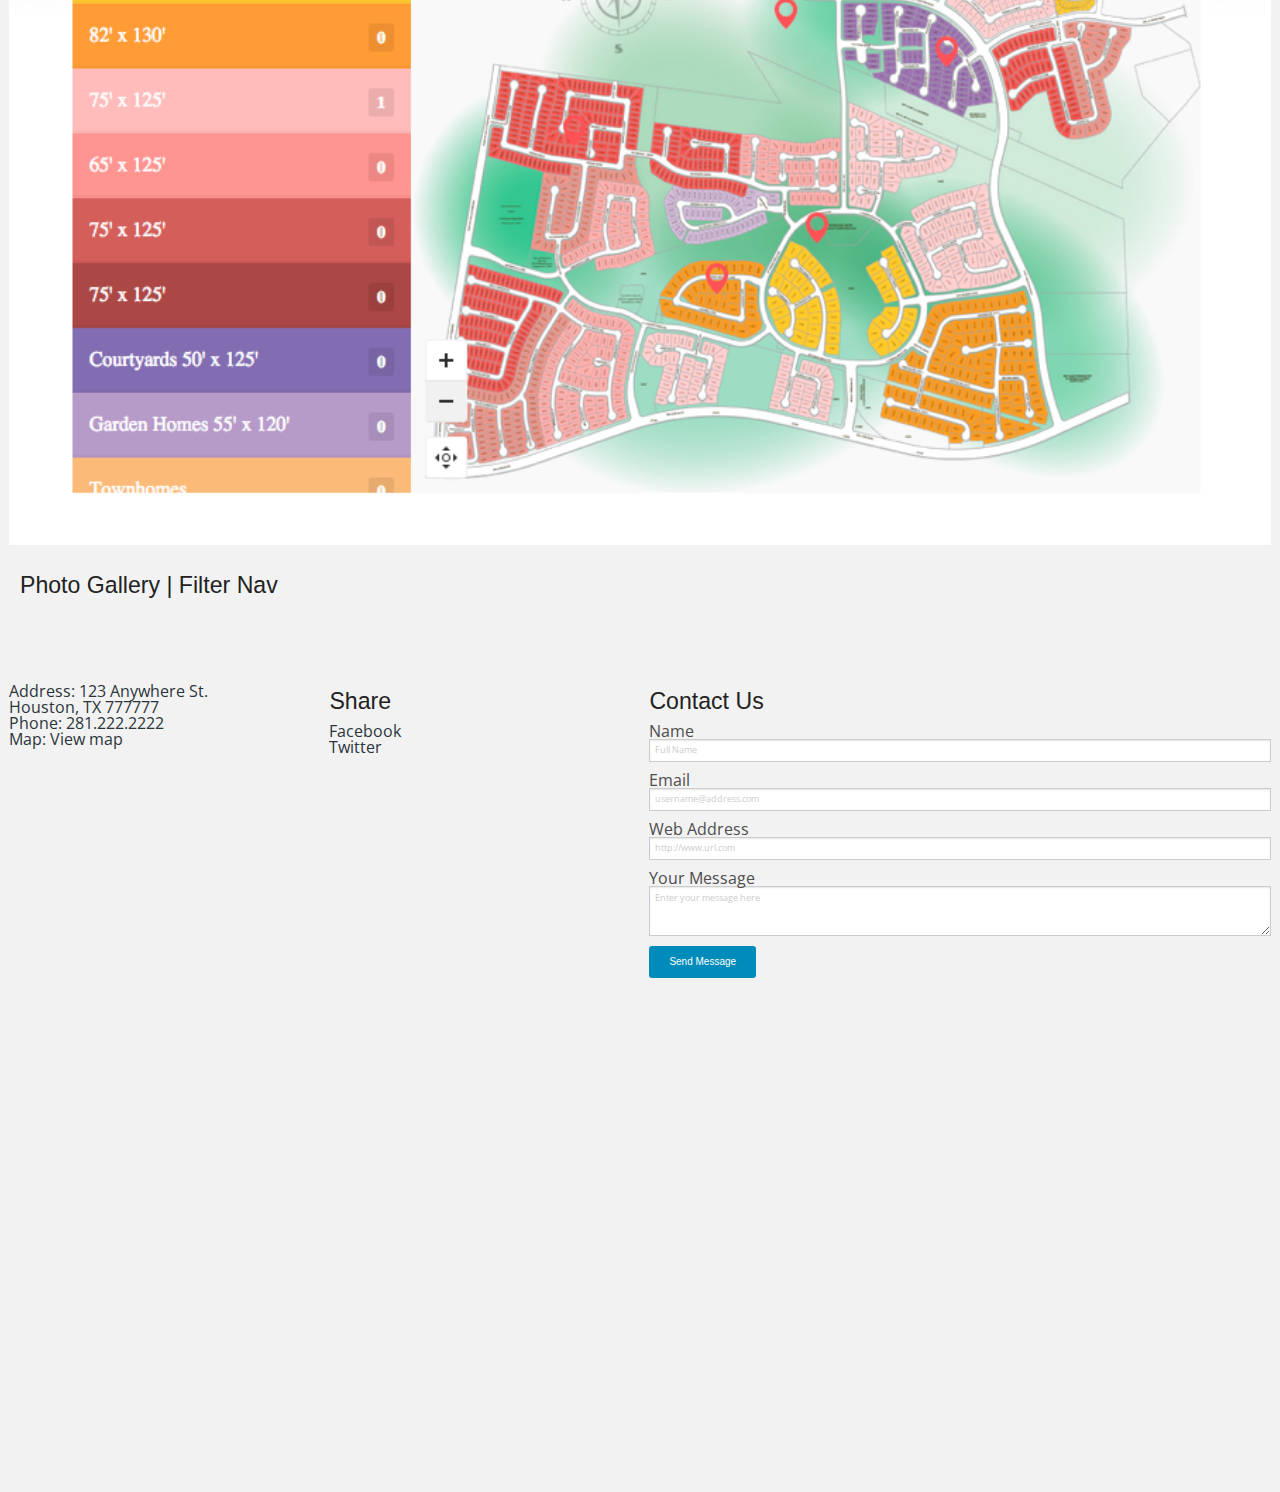
==== commit 8b53a37b: "Update using app01" ====
--- a/index.html
+++ b/index.html
@@ -222,7 +222,7 @@
     <div class="counter col_fourth end">
       <i class="fa fa-bug fa-2x"></i>
       <h2 class="timer count-title" id="count-number" data-to="768" data-speed="1500"></h2>
-      <p class="count-text ">Entertainment Venues</p>
+      <p class="count-text ">Entertainment</p>
     </div>
 </div>
 			
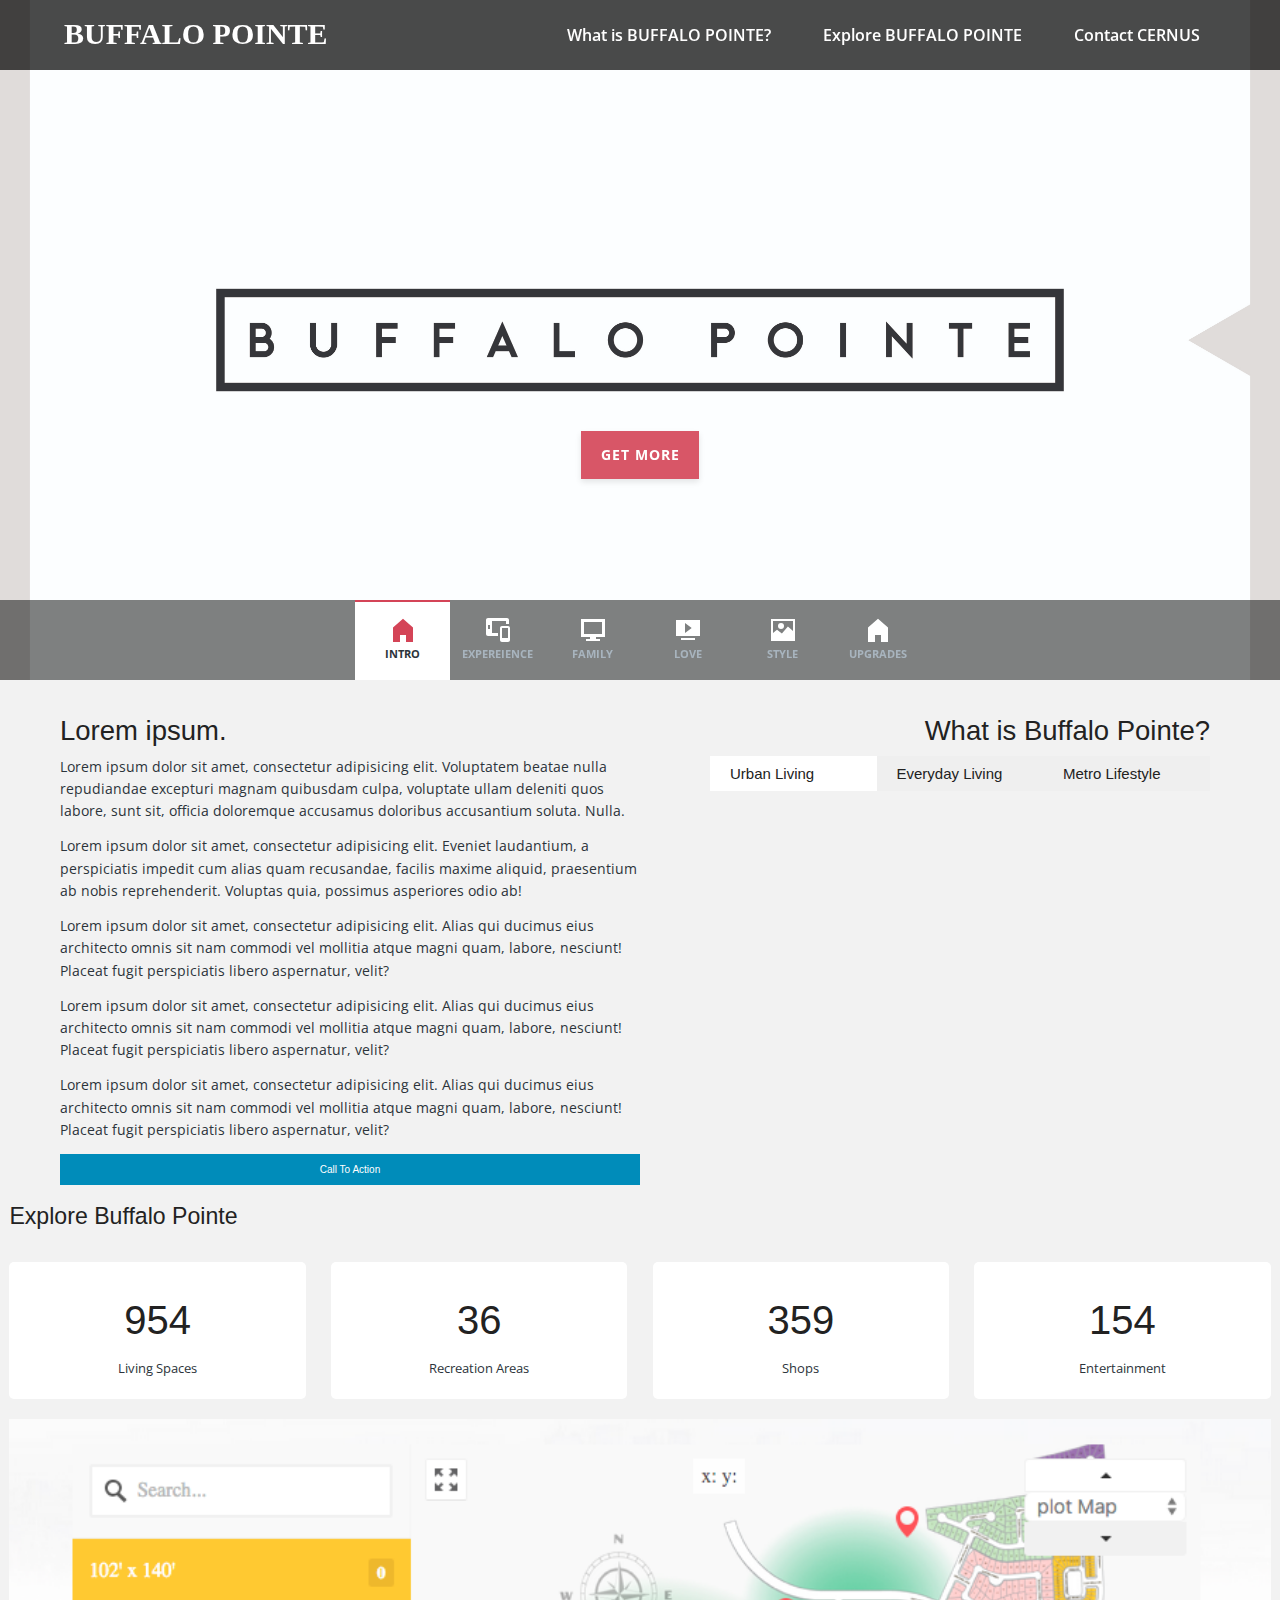
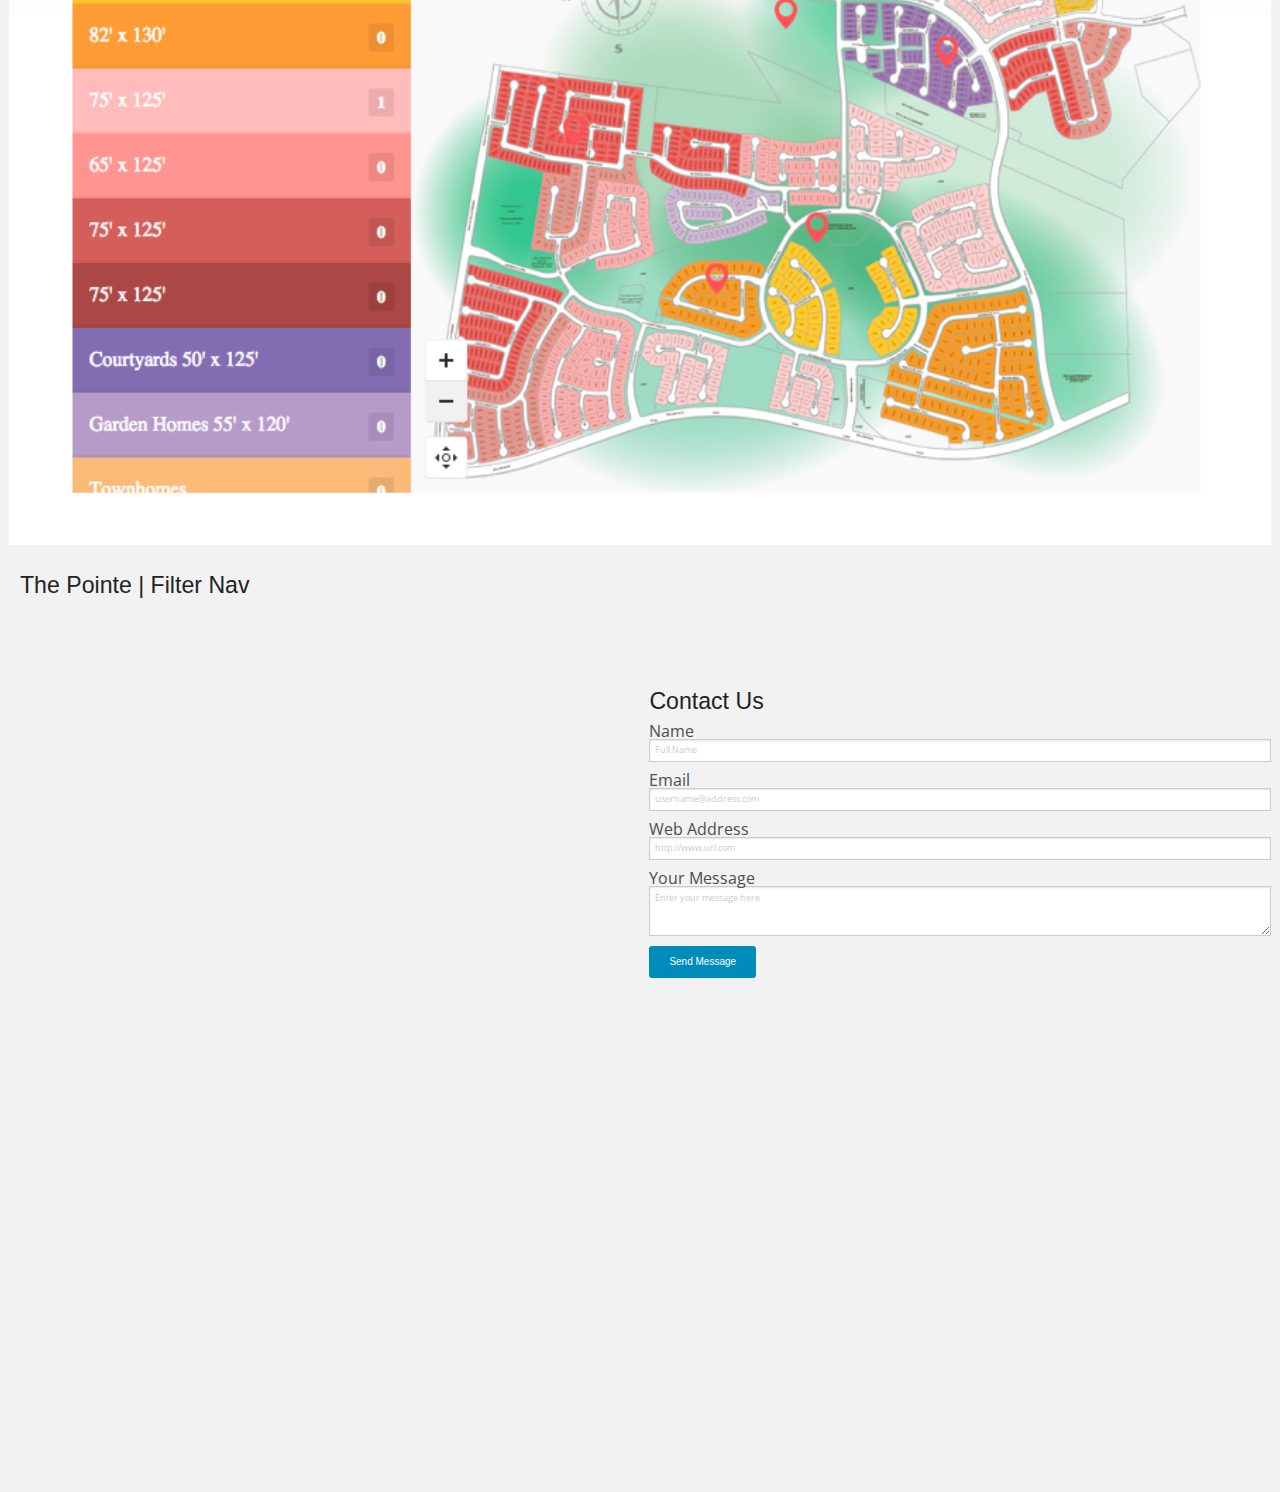
==== commit 50c12232: "Clean up code before modifying" ====
--- a/index.html
+++ b/index.html
@@ -241,7 +241,7 @@
 		<div class="fullwidth">
 		<div class="columns large-12 centered" style="padding:20px;">
 
-			<h2>Photo Gallery | Filter Nav</h2>
+			<h2>The Pointe | Filter Nav</h2>
 
 	<ul class="small-block-grid-2 medium-block-grid-3 large-block-grid-4">
 
@@ -272,26 +272,10 @@
 		<div class="fullwidth" id="contact">
 
     <div class="columns large-3">
-    	Address: 123 Anywhere St. <br>
-    	Houston, TX 777777 <br>
-
-    	Phone: 281.222.2222 <br>
-
-    	Map: View map
-    	<br>
 
     </div>
 
     <div class="columns large-3">
-
-<h2>    	Share</h2>
-
-   	<ul>
-   		<li>Facebook
-   	</li><li>	Twitter
-   	</li>
-
-   	</ul>
 
 
 
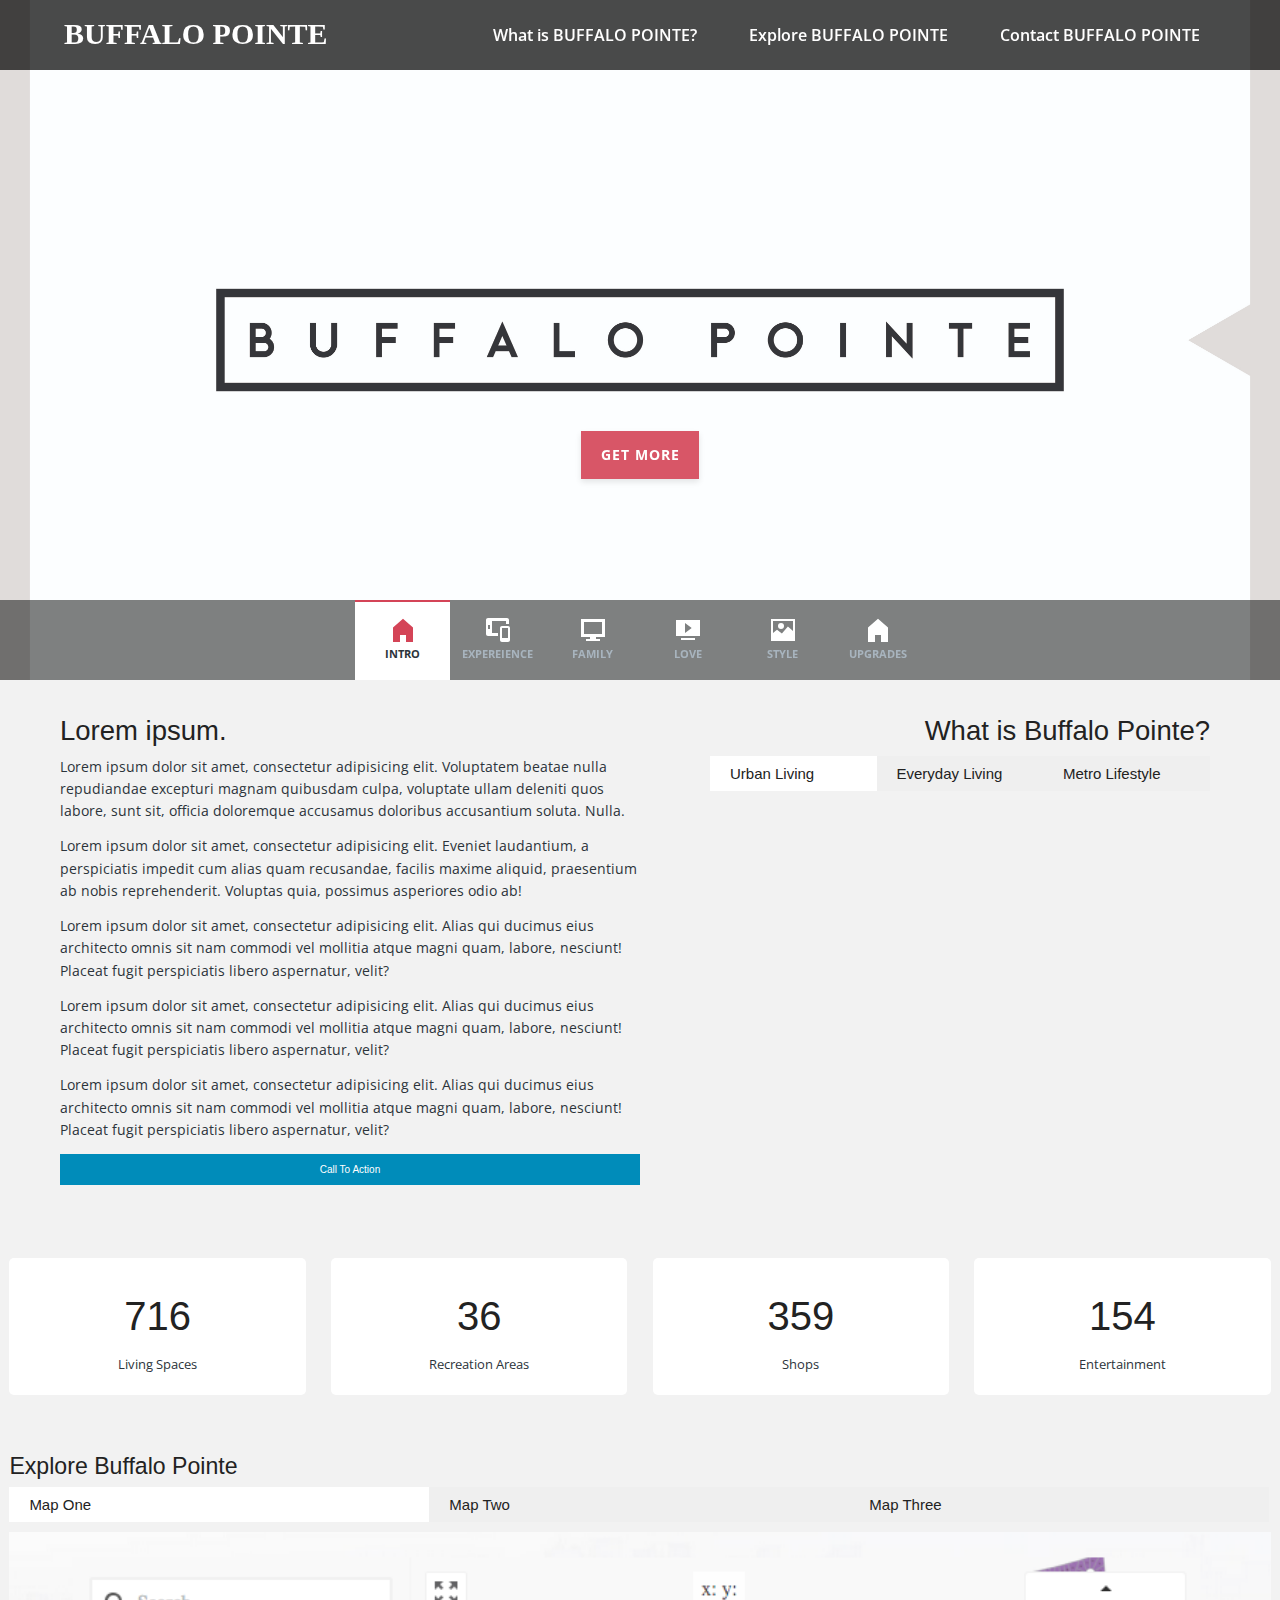
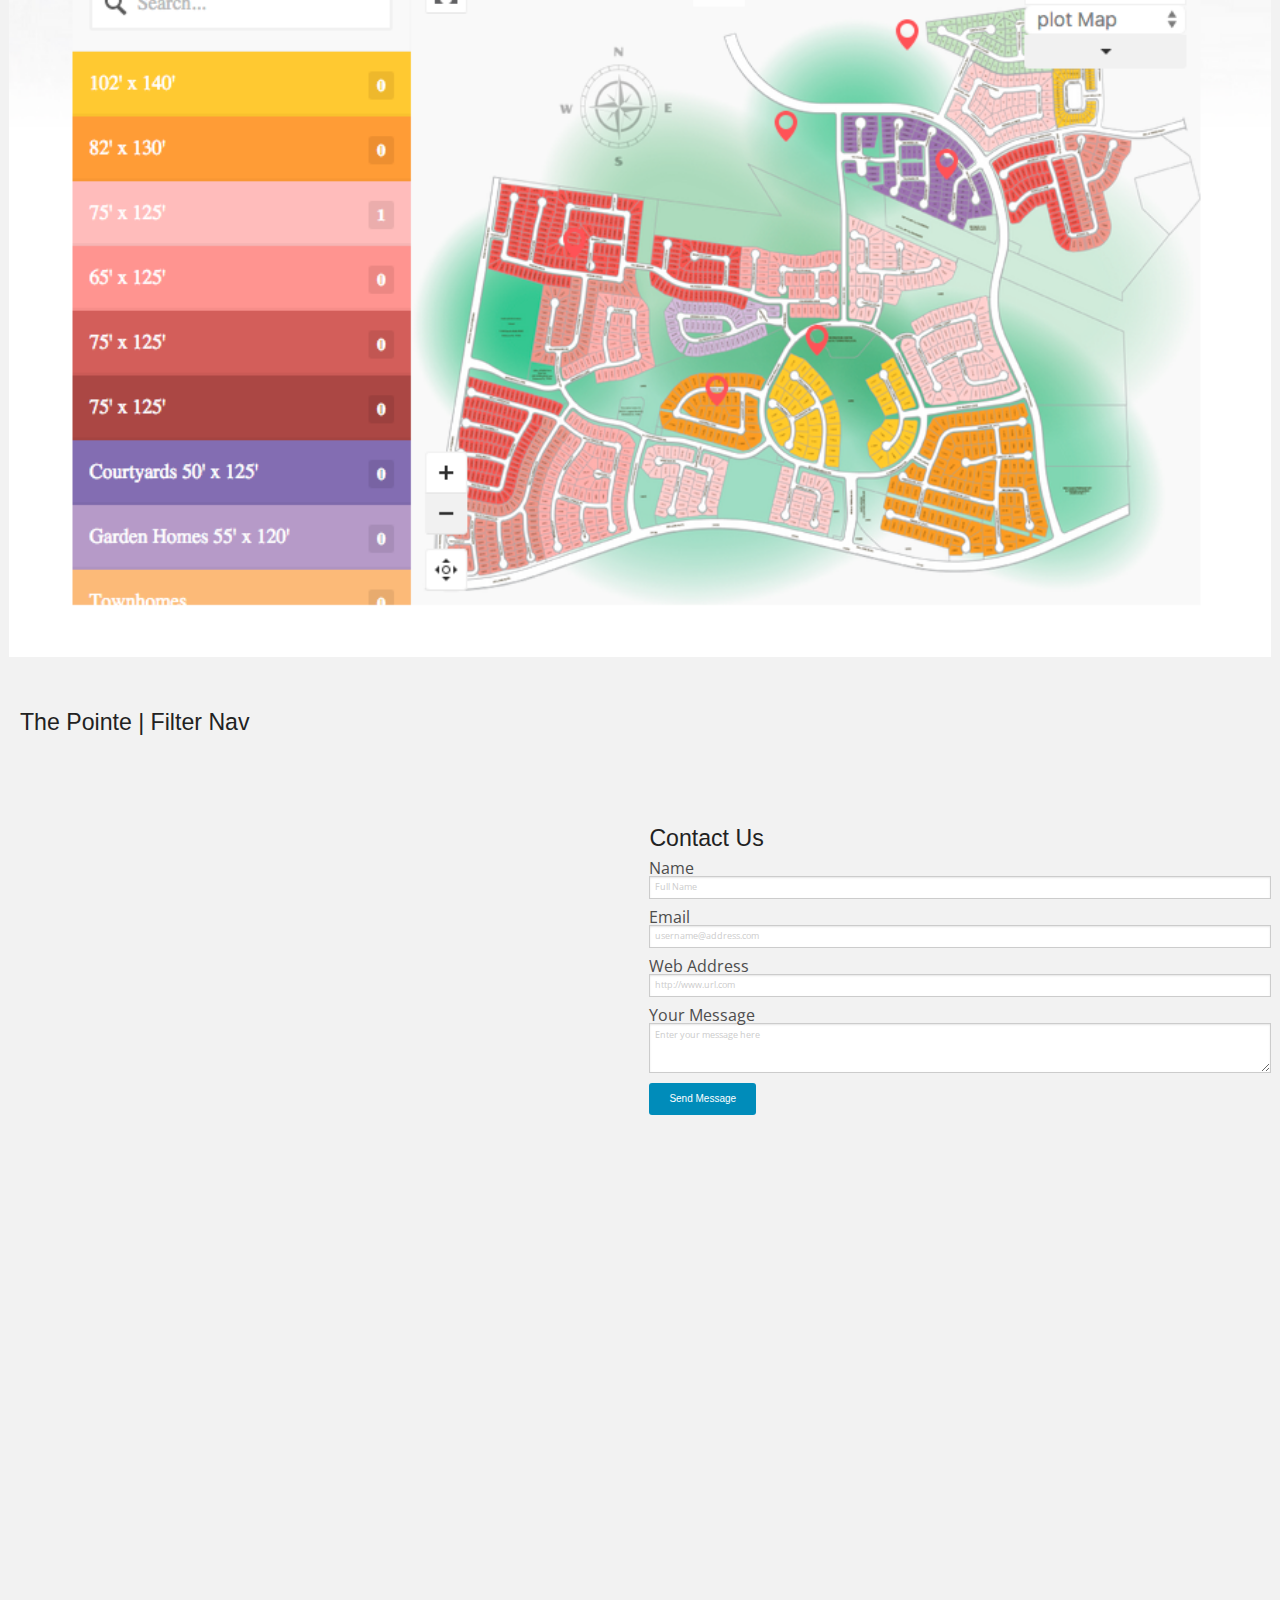
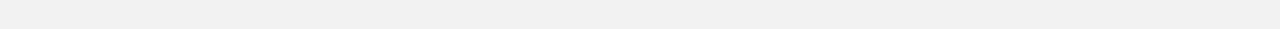
==== commit d1734f76: "more updates - new tabs for map - parrallax for stats" ====
--- a/index.html
+++ b/index.html
@@ -5,15 +5,15 @@
 	<meta name="viewport" content="width=device-width, initial-scale=1">
 
 	<link href='http://fonts.googleapis.com/css?family=Open+Sans:300,400,600,700' rel='stylesheet' type='text/css'>
- 			  <link rel="stylesheet" href="/css/foundation.css" />
-	<link rel="stylesheet" href="/reset.css"> <!-- CSS reset -->
-	<link rel="stylesheet" href="/style.css"> <!-- Resource style -->
+ 			  <link rel="stylesheet" href=" /css/foundation.css" />
+	<link rel="stylesheet" href=" /reset.css"> <!-- CSS reset -->
+	<link rel="stylesheet" href=" /style.css"> <!-- Resource style -->
 	
 	<script src="https://ajax.googleapis.com/ajax/libs/jquery/2.1.4/jquery.min.js"></script>
  	
- 	<script src="js/modernizr.js"></script> <!-- Modernizr -->
+ 	<script src=" /js/modernizr.js"></script> <!-- Modernizr -->
   	
-  	       <script src="/js/foundation.min.js"></script>
+  	       <script src=" /js/foundation.min.js"></script>
   	       
   	       
 
@@ -48,7 +48,7 @@
 .end { margin-right: 0 !important; }
 /* Column Grids End */
 
-.wrapper { width: 100%; margin: 30px auto; position: relative;}
+.wrapper { width: 100%; margin: 60px auto; position: relative;}
 .counter { background-color: #ffffff; padding: 20px 0; border-radius: 5px;}
 .count-title { font-size: 40px; font-weight: normal;  margin-top: 10px; margin-bottom: 0; text-align: center; }
 .count-text { font-size: 13px; font-weight: normal;  margin-top: 10px; margin-bottom: 0; text-align: center; }
@@ -73,7 +73,7 @@
 			<ul>
 				<li><a href="#0">What is BUFFALO POINTE?</a></li>
 				<li><a href="#explore">Explore BUFFALO POINTE</a></li>
-				<li><a href="#contact">Contact CERNUS</a></li>
+				<li><a href="#contact">Contact BUFFALO POINTE</a></li>
 			</ul>
 		</nav> <!-- .cd-primary-nav -->
 	</header>
@@ -150,7 +150,7 @@
 	</section> <!-- .cd-hero -->
 
 
-<div class="fullwidth">
+<div class="fullwidth" style="clear:both;">
 	<div class="columns large-12" style="padding:0;">
 		<div class="columns large-6" style="   padding: 30px 0px 0px 60px;">
 		<h1>Lorem ipsum.</h1>
@@ -192,13 +192,15 @@
 		
 	</div>
 </div>
-	
-	
-	
-	<div class="fullwidth" >
+
+<div style="clear:both;"></div>
+	
+	
+	
+	<div class="fullwidth" style="background:url('http://news.rice.edu/wp-content/uploads/2012/03/0302_KINDER.jpg'); background-size:cover; height:250px;position:relative; background-attachment:fixed;" >
 		<div class="columns large-12 centered">
 
-		<h2>Explore Buffalo Pointe</h2>
+	
 			
 <div class="wrapper">
     <div class="counter col_fourth">
@@ -231,8 +233,34 @@
 	
 	<div class="fullwidth" id="explore">
 		<div class="columns large-12 centered">
-			
+			<h2>Explore Buffalo Pointe</h2>
+			
+
+
+
+
+	<ul class="tabs" data-tab>
+  <li class="tab-title active"><a href="#panel1">Map One</a></li>
+  <li class="tab-title"><a href="#panel2">Map Two</a></li>
+  <li class="tab-title"><a href="#panel3">Map Three</a></li>
+
+</ul>
+<div class="tabs-content">
+  <div class="content active" id="panel1">
 			<img src="/images/mapplic.png" style="width:100%;" alt="">
+  </div>
+  <div class="content" id="panel2">
+<img src="http://bestofyourtown.com/svgbgs/downtown-high.jpg" alt="" style="width:100%;">
+  </div>
+  <div class="content" id="panel3">
+<img src="http://www.monaco-philadelphia.com/design/images/mapplic/map.jpg" alt="" style="width:100%;">
+  </div>
+
+</div>
+
+
+
+
 
 		</div>
 
@@ -423,7 +451,7 @@
 	$(document).foundation();
 	</script>
 	
-<script src="js/jquery-2.1.1.js"></script>
-<script src="js/main.js"></script> <!-- Resource jQuery -->
+<script src=" /js/jquery-2.1.1.js"></script>
+<script src=" /js/main.js"></script> <!-- Resource jQuery -->
 </body>
 </html>
--- a/style.css
+++ b/style.css
@@ -283,31 +283,31 @@
 }
 .cd-hero-slider li:first-of-type {
 /*  background-color: #2c343b;*/
-  background-image: url(/images/1.jpg);
+  background-image: url( /images/1.jpg);
 }
 .cd-hero-slider li:nth-of-type(2) {
 /*  background-color: #2c343b;*/
-  background-image: url(/images/2.jpg);
+  background-image: url( /images/2.jpg);
 }
 .cd-hero-slider li:nth-of-type(3) {
 /*  background-color: #2c343b;*/
-  background-image: url(/images/3.jpg);
+  background-image: url( /images/3.jpg);
 }
 .cd-hero-slider li:nth-of-type(4) {
 /*  background-color: #2c343b;*/
-  background-image: url(/images/4.jpg);
+  background-image: url( /images/4.jpg);
 }
 .cd-hero-slider li:nth-of-type(5) {
 /*  background-color: #2c343b;*/
-  background-image: url(/images/5.jpg);
+  background-image: url( /images/5.jpg);
 }
 .cd-hero-slider li:nth-of-type(6) {
 /*  background-color: #2c343b;*/
-  background-image: url(/images/6.jpg);
+  background-image: url( /images/6.jpg);
 }
 .cd-hero-slider li:nth-of-type(7) {
 /*  background-color: #2c343b;*/
-  background-image: url(/images/7.jpg);
+  background-image: url( /images/7.jpg);
 }
 .cd-hero-slider .cd-full-width,
 .cd-hero-slider .cd-half-width {
